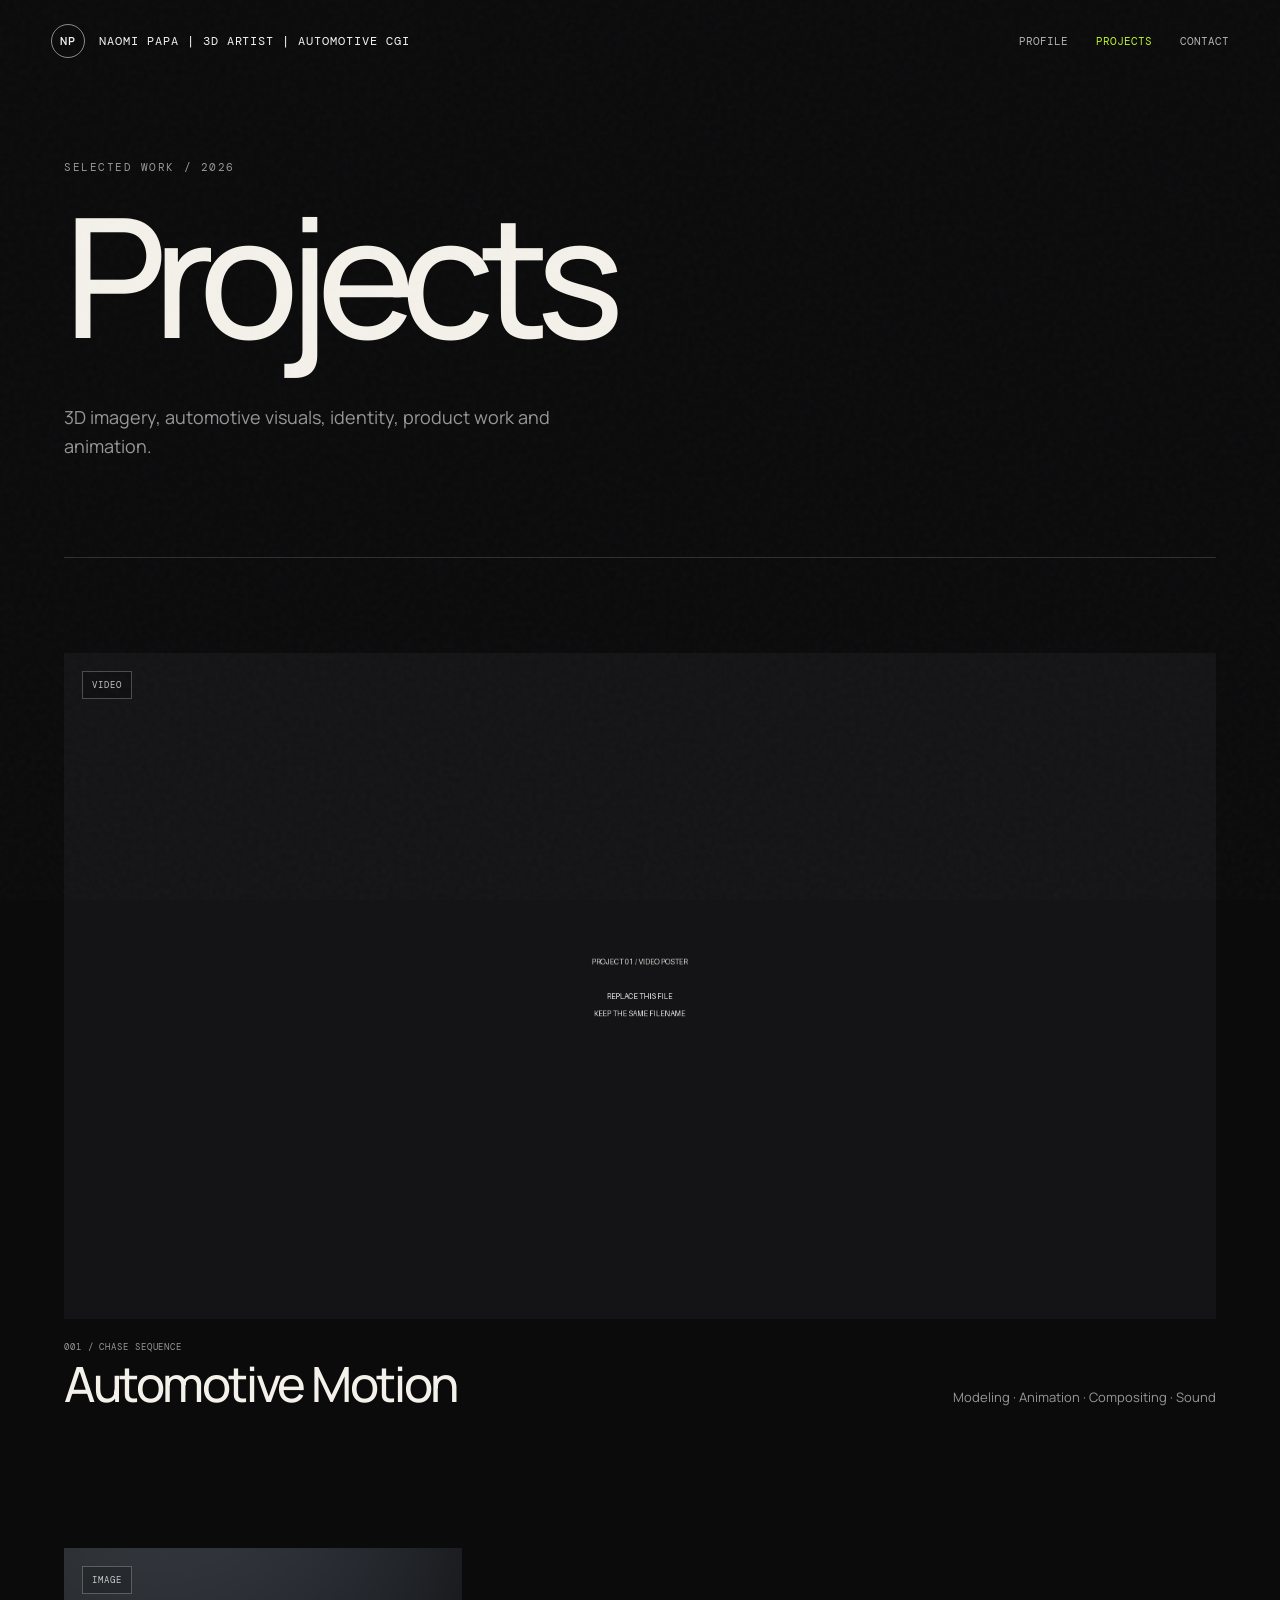
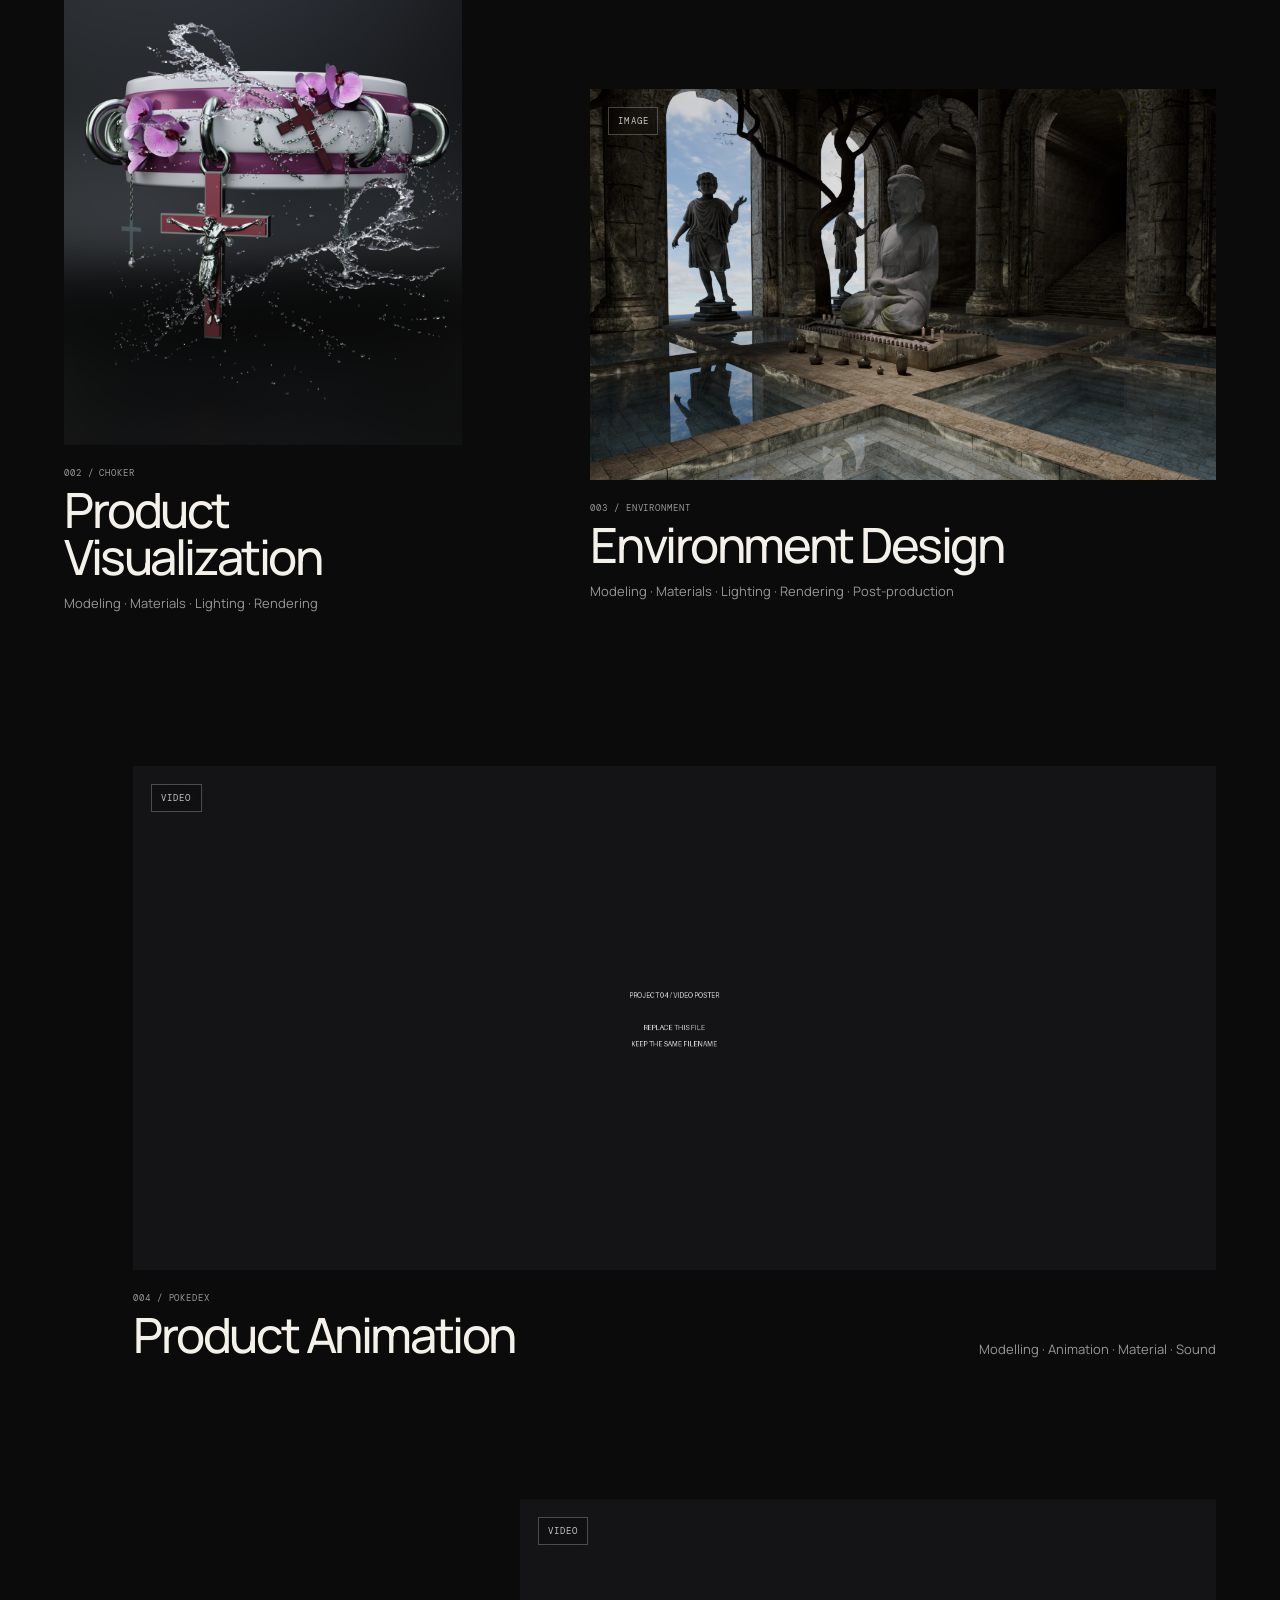
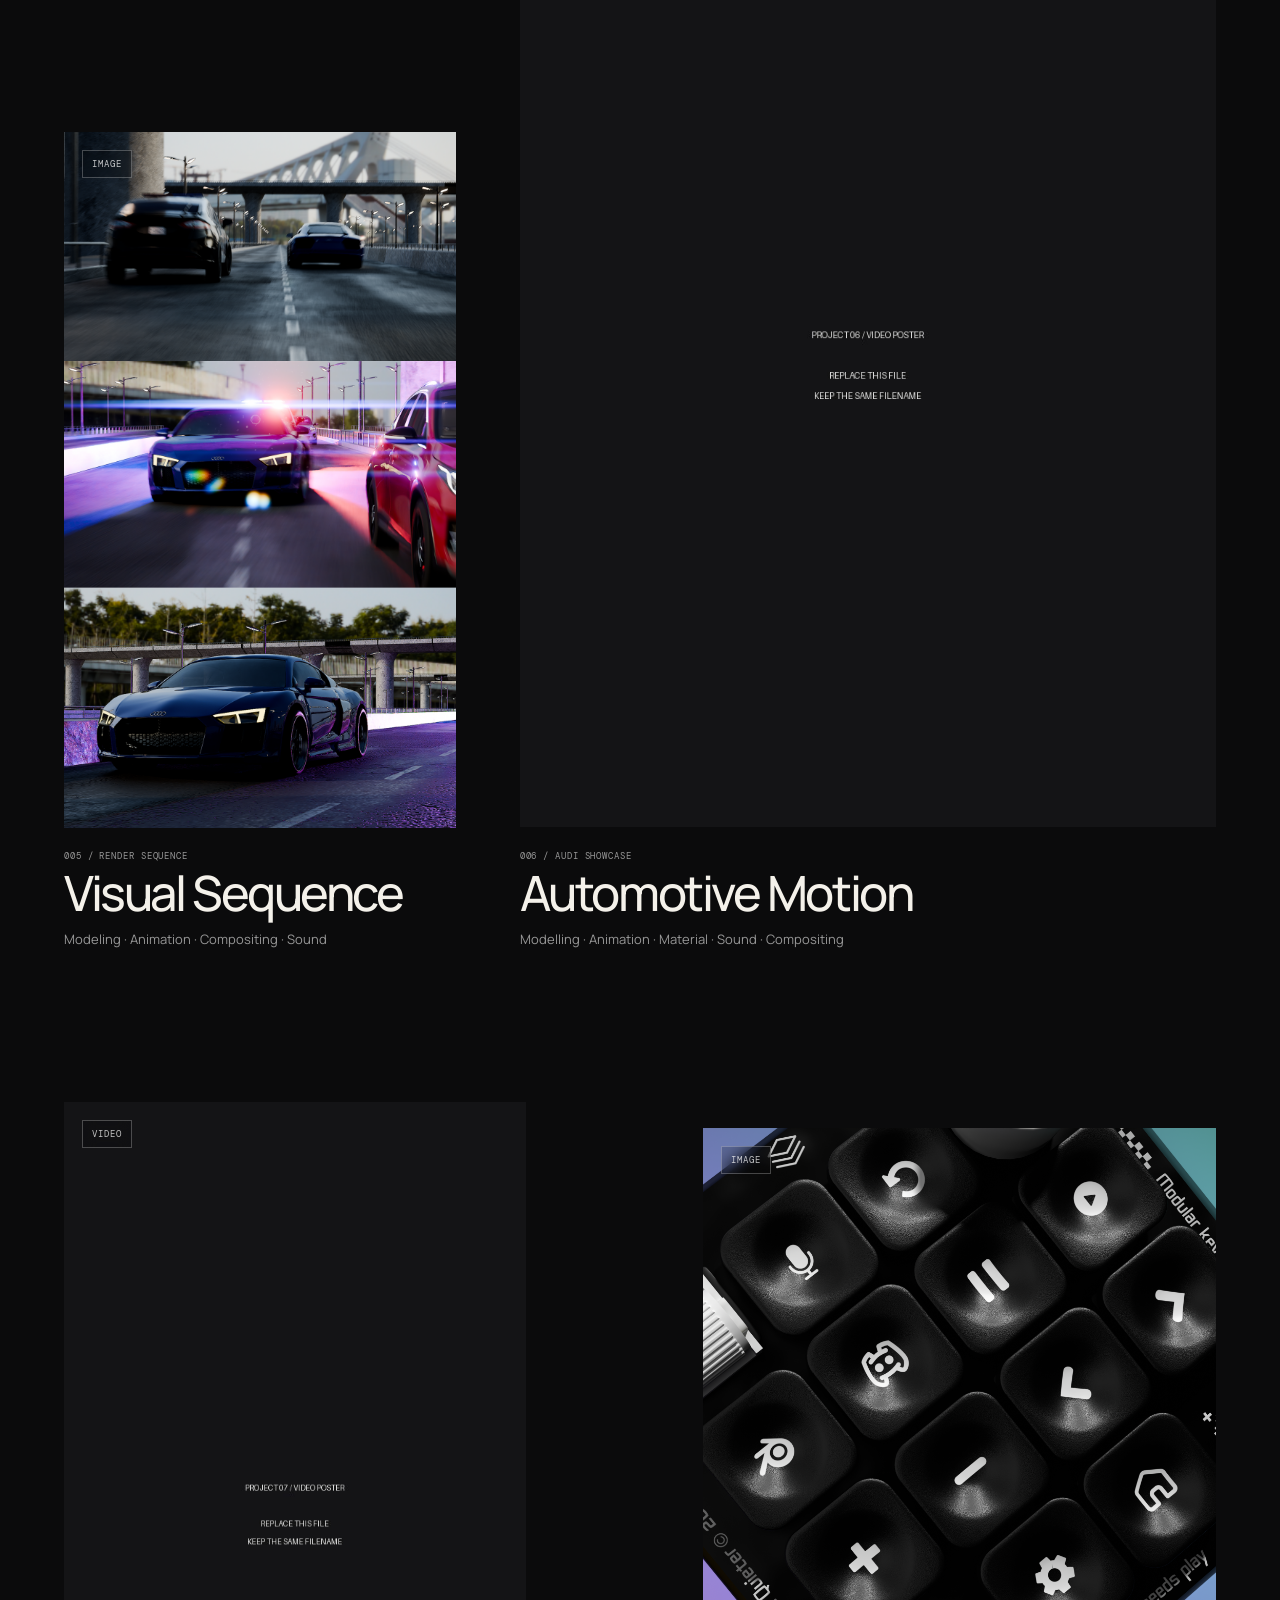
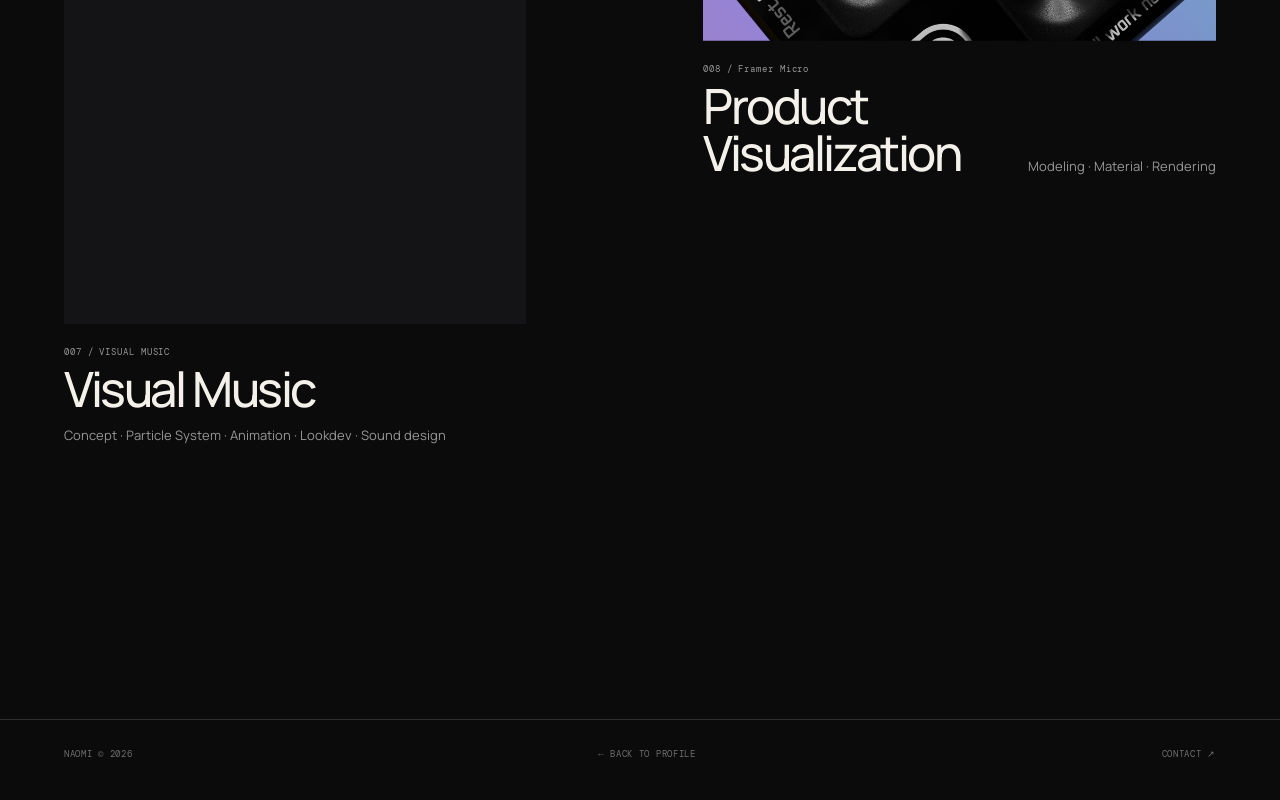
==== projects/index.html @ 1a755a31 "First Commit" ====
<!DOCTYPE html>
<html lang="en">
<head>
  <meta charset="UTF-8" />
  <meta name="viewport" content="width=device-width, initial-scale=1.0" />
  <title>Projects — Naomi 3D Artist</title>
  <link rel="preconnect" href="https://fonts.googleapis.com">
  <link rel="preconnect" href="https://fonts.gstatic.com" crossorigin>
  <link href="https://fonts.googleapis.com/css2?family=DM+Mono:wght@300;400;500&family=Manrope:wght@400;500;600;700&display=swap" rel="stylesheet">
  <link rel="stylesheet" href="../styles.css" />
</head>
<body>
  <div class="grain"></div>

  <header class="site-header">
    <a class="brand" href="../index.html">
      <span class="brand-mark">NP</span>
      <span class="brand-text">NAOMI PAPA | 3D ARTIST | AUTOMOTIVE CGI</span>
    </a>

    <nav class="desktop-nav">
      <a href="../index.html">Profile</a>
      <a href="index.html" class="active">Projects</a>
      <a href="../index.html#contact">Contact</a>
    </nav>
  </header>

  <main class="projects-page">
    <section class="projects-intro">
      <p class="eyebrow">SELECTED WORK / 2026</p>
      <h1>Projects</h1>
      <p>
        3D imagery, automotive visuals, identity, product work and animation.
      </p>
    </section>

    <section class="projects-showcase">

      <!-- 001 — HERO VIDEO- AUDI INSEGUIMENTO -->
      <article class="showcase-item showcase-item--hero">
        <div class="showcase-media">
          <span class="media-type">VIDEO</span>
          <video autoplay muted loop playsinline poster="../assets/images/project-01-poster.jpg">
            <source src="../assets/videos/project-01.mp4" type="video/mp4">
          </video>
        </div>

         
        <div class="showcase-meta">
          <div class="showcase-title">
            <span>001 / CHASE SEQUENCE</span>
            <h2>Automotive Motion</h2>
          </div>
          <p> Modeling · Animation · Compositing · Sound</p>
        </div>
      </article>

      <!-- 002 + 003 — SPLIT -CHOCKER ROSA -->
      <div class="showcase-pair showcase-pair--offset">
        <article class="showcase-item showcase-item--portrait">
          <div class="showcase-media showcase-media--portrait">
            <span class="media-type">IMAGE</span>
            <img src="../assets/images/project-02.jpg" alt="Product CGI project">
          </div>

          <div class="showcase-meta showcase-meta--stack">
            <div class="showcase-title">
              <span>002 / CHOKER </span>
              <h2>Product Visualization </h2>
            </div>
            <p>Modeling · Materials · Lighting · Rendering</p>
          </div>
        </article>


<!-- 003 — ENVIRONMENT DESIGN -->
        <article class="showcase-item showcase-item--landscape showcase-item--lower">
          <div class="showcase-media showcase-media--landscape">
            <span class="media-type">IMAGE</span>
            <img src="../assets/images/project-03.jpg" alt="Automotive still project">
          </div>

          <div class="showcase-meta showcase-meta--stack">
            <div class="showcase-title">
              <span>003 / ENVIRONMENT</span>
              <h2>Environment Design</h2>
            </div>
            <p> Modeling · Materials · Lighting · Rendering · Post-production</p>
          </div>
        </article>
      </div>

      <!-- POKEDEX -->
      <article class="showcase-item showcase-item--cinematic">
        <div class="showcase-media showcase-media--cinematic">
          <span class="media-type">VIDEO</span>
          <video autoplay muted loop playsinline poster="../assets/images/project-04-poster.jpg">
            <source src="../assets/videos/project-04.mp4" type="video/mp4">
          </video>
        </div>

        <div class="showcase-meta">
          <div class="showcase-title">
            <span>004 / POKEDEX</span>
            <h2>Product Animation</h2>
          </div>
          <p>Modelling · Animation · Material · Sound </p>
        </div>
      </article>

      <!-- 005 + 006 — RENDER IMAGE AUDI -->
      <div class="showcase-pair showcase-pair--reverse">
        <article class="showcase-item showcase-item--small">
          <div class="showcase-media showcase-media--square">
            <span class="media-type">IMAGE</span>
            <img src="../assets/images/project-05.jpg" alt="3D logo project">
          </div>

          <div class="showcase-meta showcase-meta--stack">
            <div class="showcase-title">
              <span>005 / RENDER SEQUENCE </span>
              <h2>Visual Sequence</h2>
            </div>
            <p> Modeling · Animation · Compositing · Sound</p>
          </div>
        </article>

<!-- 006 — AUDI SHOWCASE -->
        <article class="showcase-item showcase-item--tall">
          <div class="showcase-media showcase-media--tall">
            <span class="media-type">VIDEO</span>
            <video autoplay muted loop playsinline poster="../assets/images/project-06-poster.jpg">
              <source src="../assets/videos/project-06.mp4" type="video/mp4">
            </video>
          </div>

          <div class="showcase-meta showcase-meta--stack">
            <div class="showcase-title">
              <span>006 / AUDI SHOWCASE</span>
              <h2>Automotive Motion</h2>
            </div>
            <p>Modelling · Animation · Material · Sound · Compositing</p>
          </div>
        </article>
      </div>

      <div class="showcase-pair showcase-pair--visuals">

      <!-- 007 — VISUAL MUSIC KANYE -->
      <article class="showcase-item showcase-item--full">
        <div class="showcase-media showcase-media--full">
          <span class="media-type">VIDEO</span>
          <video autoplay muted loop playsinline poster="../assets/images/project-07-poster.jpg">
            <source src="../assets/videos/project-07.mp4" type="video/mp4">
          </video>
        </div>

        <div class="showcase-meta">
          <div class="showcase-title">
            <span>007 / VISUAL MUSIC</span>
            <h2>Visual Music</h2>
          </div>
          <p>Concept · Particle System · Animation · Lookdev · Sound design</p>
        </div>
      </article>

      <!-- 008 — Framer Micro -->
      <article class="showcase-item showcase-item--final">
        <div class="showcase-media showcase-media--final">
          <span class="media-type">IMAGE</span>
          <img src="../assets/images/project-08.jpg" alt="Framer Micro project">
        </div>

        <div class="showcase-meta showcase-meta--final">
          <div class="showcase-title">
            <span>008 / Framer Micro</span>
            <h2>Product Visualization</h2>
          </div>
          <p>Modeling · Material · Rendering </p>
        </div>
      </article>

      </div>

    </section>
  </main>

  <footer>
    <span>NAOMI © 2026</span>
    <a href="../index.html">← BACK TO PROFILE</a>
    <a href="../index.html#contact">CONTACT ↗</a>
  </footer>
</body>
</html>
---- styles.css ----
:root {
  --bg: #0b0b0c;
  --panel: #121214;
  --text: #f4f1ea;
  --muted: #979797;
  --line: rgba(255,255,255,.15);
  --lime: #c8ff33;
  --soft: #d9d4ca;
  --max: 1440px;
}

* {
  box-sizing: border-box;
}

html {
  scroll-behavior: smooth;
}

body {
  margin: 0;
  background: var(--bg);
  color: var(--text);
  font-family: "Manrope", sans-serif;
  overflow-x: hidden;
}

body.menu-open {
  overflow: hidden;
}

a {
  color: inherit;
  text-decoration: none;
}

button,
input,
textarea {
  font: inherit;
}

img,
video {
  display: block;
  width: 100%;
}

::selection {
  background: var(--lime);
  color: #080808;
}

.grain {
  position: fixed;
  inset: 0;
  pointer-events: none;
  z-index: 100;
  opacity: .035;
  background-image:
    url("data:image/svg+xml,%3Csvg viewBox='0 0 180 180' xmlns='http://www.w3.org/2000/svg'%3E%3Cfilter id='n'%3E%3CfeTurbulence type='fractalNoise' baseFrequency='.9' numOctaves='3' stitchTiles='stitch'/%3E%3C/filter%3E%3Crect width='100%25' height='100%25' filter='url(%23n)' opacity='.8'/%3E%3C/svg%3E");
}

.site-header {
  position: fixed;
  z-index: 60;
  top: 0;
  left: 0;
  width: 100%;
  padding: 24px clamp(20px, 4vw, 64px);
  display: flex;
  align-items: center;
  justify-content: space-between;
  mix-blend-mode: difference;
  color: white;
}

.brand {
  display: flex;
  gap: 14px;
  align-items: center;
  font-family: "DM Mono", monospace;
  font-size: 12px;
  letter-spacing: .08em;
}

.brand-mark {
  display: grid;
  place-items: center;
  width: 34px;
  height: 34px;
  border: 1px solid rgba(255,255,255,.55);
  border-radius: 50%;
  font-weight: 500;
}

.desktop-nav {
  display: flex;
  gap: 28px;
  font-family: "DM Mono", monospace;
  font-size: 11px;
  text-transform: uppercase;
}

.desktop-nav a {
  opacity: .72;
  transition: opacity .25s ease;
}

.desktop-nav a:hover {
  opacity: 1;
}

.menu-btn {
  display: none;
  width: 42px;
  height: 42px;
  border: 0;
  background: transparent;
  padding: 0;
}

.menu-btn span {
  display: block;
  width: 25px;
  height: 1px;
  background: white;
  margin: 7px auto;
}

.mobile-menu {
  position: fixed;
  inset: 0;
  z-index: 50;
  display: none;
  padding: 120px 24px 40px;
  background: #0b0b0c;
  flex-direction: column;
  justify-content: center;
  gap: 12px;
}

.mobile-menu a {
  font-size: clamp(36px, 12vw, 70px);
  font-weight: 600;
  letter-spacing: -.05em;
}

.eyebrow {
  margin: 0;
  font-family: "DM Mono", monospace;
  font-size: 11px;
  letter-spacing: .14em;
  color: var(--muted);
}

.hero {
  min-height: 100svh;
  position: relative;
  display: grid;
  grid-template-columns: 1.08fr .92fr;
  max-width: 1900px;
  margin: 0 auto;
}

.hero-copy {
  min-height: 100svh;
  padding: 145px clamp(24px, 5vw, 86px) 72px;
  display: flex;
  flex-direction: column;
  justify-content: space-between;
}

.hero h1 {
  margin: 50px 0 60px;
  max-width: 950px;
  font-size: clamp(54px, 7.2vw, 126px);
  line-height: .88;
  letter-spacing: -.075em;
  font-weight: 500;
}

.hero h1 span {
  display: block;
  color: var(--lime);
  font-style: italic;
  font-weight: 400;
}

.hero-bottom {
  display: flex;
  align-items: end;
  justify-content: space-between;
  gap: 40px;
}

.hero-description {
  max-width: 510px;
  margin: 0;
  font-size: clamp(16px, 1.3vw, 20px);
  line-height: 1.55;
  color: var(--soft);
}

.circle-link {
  flex: 0 0 126px;
  width: 126px;
  height: 126px;
  border: 1px solid var(--line);
  border-radius: 50%;
  display: flex;
  padding: 24px;
  flex-direction: column;
  justify-content: space-between;
  font-family: "DM Mono", monospace;
  font-size: 10px;
  transition: .35s ease;
}

.circle-link:hover {
  transform: rotate(5deg);
  background: var(--lime);
  color: #090909;
}

.circle-link .arrow {
  align-self: flex-end;
  font-size: 23px;
}

.hero-media {
  height: 100%;
  min-height: 0;
  position: relative;
  overflow: hidden;
  border-left: 1px solid var(--line);
}

.hero-video {
  position: absolute;
  inset: 0;
  display: block;
  width: 100%;
  height: 100%;
  object-fit: cover;
}

.media-placeholder {
  position: relative;
  overflow: hidden;
  background:
    radial-gradient(circle at 65% 22%, rgba(200,255,51,.28), transparent 20%),
    radial-gradient(circle at 35% 70%, rgba(126,82,255,.32), transparent 28%),
    linear-gradient(145deg, #242126 0%, #101011 55%, #1d2020 100%);
}

.placeholder-ui {
  position: absolute;
  z-index: 3;
  bottom: 35px;
  left: 35px;
  display: flex;
  flex-direction: column;
  gap: 6px;
  font-family: "DM Mono", monospace;
  font-size: 10px;
  letter-spacing: .08em;
}

.placeholder-ui small {
  color: rgba(255,255,255,.45);
  font-size: 9px;
}

.orb {
  position: absolute;
  border-radius: 46% 54% 38% 62% / 45% 35% 65% 55%;
  filter: blur(.2px);
  box-shadow:
    inset -35px -35px 60px rgba(0,0,0,.65),
    inset 25px 20px 50px rgba(255,255,255,.10),
    0 70px 120px rgba(0,0,0,.55);
}

.orb-a {
  width: 55%;
  aspect-ratio: 1;
  left: 14%;
  top: 18%;
  background:
    radial-gradient(circle at 35% 24%, #f7f1ff, #8879ff 18%, #211447 50%, #050506 80%);
  transform: rotate(18deg);
}

.orb-b {
  width: 35%;
  aspect-ratio: 1;
  right: 5%;
  bottom: 13%;
  background:
    radial-gradient(circle at 35% 25%, #efffc6, #a5cc36 20%, #30400e 55%, #090909 82%);
  transform: rotate(-22deg);
}

.scroll-hint {
  position: absolute;
  left: clamp(24px, 5vw, 86px);
  bottom: 24px;
  display: flex;
  gap: 14px;
  align-items: center;
  font-family: "DM Mono", monospace;
  color: #777;
  font-size: 9px;
  letter-spacing: .14em;
}

.work-section,
.services {
  padding: 145px clamp(24px, 5vw, 86px);
  max-width: var(--max);
  margin: 0 auto;
}

.section-head {
  display: grid;
  grid-template-columns: 1.2fr .8fr;
  gap: 90px;
  padding-bottom: 70px;
  border-bottom: 1px solid var(--line);
}

.section-head h2 {
  margin: 18px 0 0;
  font-size: clamp(42px, 5.5vw, 86px);
  letter-spacing: -.06em;
  line-height: .95;
  font-weight: 500;
}

.section-head > p {
  max-width: 430px;
  margin: auto 0 5px;
  color: var(--muted);
  line-height: 1.6;
}

.project-grid {
  display: grid;
  grid-template-columns: repeat(2, 1fr);
  gap: 100px 30px;
  padding-top: 80px;
}

.project-card--wide {
  grid-column: 1 / -1;
}

.project-media {
  aspect-ratio: 16/9;
  border-radius: 2px;
  display: flex;
  align-items: flex-end;
  padding: 20px;
  font-family: "DM Mono", monospace;
  font-size: 9px;
  color: rgba(255,255,255,.5);
  transition: transform .5s ease;
}

.project-card:hover .project-media {
  transform: scale(.992);
}

.project-media.portrait {
  aspect-ratio: 4/5;
}

.accent-1 {
  background:
    radial-gradient(circle at 60% 45%, rgba(255,224,189,.9), transparent 7%),
    radial-gradient(circle at 54% 49%, #774d33 0%, #24160f 18%, transparent 31%),
    linear-gradient(135deg, #5f423d, #151112 65%);
}

.accent-2 {
  background:
    radial-gradient(circle at 50% 60%, #d7fb74 0%, #637521 15%, transparent 31%),
    linear-gradient(160deg, #15191c, #414a4e);
}

.accent-3 {
  background:
    radial-gradient(circle at 50% 48%, #a8a1ff 0%, #4d3987 14%, transparent 30%),
    linear-gradient(155deg, #30243c, #120f15);
}

.accent-4 {
  background:
    radial-gradient(ellipse at 65% 60%, #f1c7a1 0%, #744d3a 18%, transparent 36%),
    linear-gradient(120deg, #101010, #33211b);
}

.project-meta {
  display: flex;
  justify-content: space-between;
  align-items: end;
  gap: 30px;
  padding-top: 20px;
}

.project-index {
  font-family: "DM Mono", monospace;
  font-size: 9px;
  color: var(--muted);
}

.project-meta h3 {
  margin: 7px 0 0;
  font-size: clamp(20px, 2vw, 28px);
  font-weight: 500;
  letter-spacing: -.025em;
}

.project-meta p {
  margin: 0;
  max-width: 330px;
  text-align: right;
  color: var(--muted);
  font-size: 12px;
}

.marquee {
  overflow: hidden;
  border-top: 1px solid var(--line);
  border-bottom: 1px solid var(--line);
  padding: 25px 0;
}

.marquee-track {
  width: max-content;
  display: flex;
  gap: 24px;
  align-items: center;
  animation: marquee 25s linear infinite;
  font-family: "DM Mono", monospace;
  font-size: 13px;
  letter-spacing: .12em;
}

.marquee-track i {
  color: var(--lime);
  font-style: normal;
}

@keyframes marquee {
  to { transform: translateX(-50%); }
}

.automotive {
  display: grid;
  grid-template-columns: .78fr 1.22fr;
  gap: 50px;
  max-width: var(--max);
  margin: 0 auto;
  padding: 145px clamp(24px, 5vw, 86px);
}

.automotive-sticky {
  position: sticky;
  top: 120px;
  align-self: start;
  padding-right: 25px;
}

.automotive h2 {
  margin: 24px 0 40px;
  font-size: clamp(50px, 6.2vw, 96px);
  line-height: .9;
  letter-spacing: -.07em;
  font-weight: 500;
}

.automotive h2 em {
  color: var(--lime);
  font-weight: 400;
}

.automotive-copy {
  color: var(--muted);
  line-height: 1.65;
  max-width: 370px;
}

.automotive-gallery {
  display: flex;
  flex-direction: column;
  gap: 34px;
}

.auto-shot {
  min-height: min(74vh, 800px);
  display: flex;
  align-items: flex-end;
  padding: 22px;
  font-family: "DM Mono", monospace;
  color: rgba(255,255,255,.5);
  font-size: 9px;
}

.auto-1 {
  background:
    radial-gradient(ellipse at 51% 61%, #d4d1d4 0%, #66666b 8%, #151517 28%, transparent 38%),
    linear-gradient(#2b2d30, #0d0d0f);
}
.auto-2 {
  background:
    radial-gradient(ellipse at 50% 65%, #cab89c 0%, #514d48 8%, #191919 26%, transparent 38%),
    linear-gradient(150deg, #60452f, #141313 62%);
}
.auto-3 {
  background:
    radial-gradient(ellipse at 54% 57%, #bfc7d6 0%, #5a6572 9%, #161b20 29%, transparent 40%),
    linear-gradient(145deg, #142334, #090a0b 66%);
}

.about {
  max-width: var(--max);
  margin: 0 auto;
  padding: 145px clamp(24px, 5vw, 86px);
  border-top: 1px solid var(--line);
  display: grid;
  grid-template-columns: .32fr 1fr;
  gap: 70px;
}

.about-label {
  display: flex;
  flex-direction: column;
  justify-content: space-between;
  min-height: 550px;
}

.huge-index {
  font-size: clamp(150px, 21vw, 330px);
  line-height: .65;
  letter-spacing: -.11em;
  color: #161617;
  font-weight: 700;
  user-select: none;
}

.hello {
  margin: 0 0 45px;
  font-family: "DM Mono", monospace;
  font-size: 12px;
  color: var(--lime);
}

.about-content h2 {
  max-width: 1000px;
  margin: 0 0 80px;
  font-size: clamp(38px, 5vw, 76px);
  line-height: 1.02;
  letter-spacing: -.055em;
  font-weight: 500;
}

.about-content h2 span {
  color: var(--soft);
  font-style: italic;
}

.about-columns {
  display: grid;
  grid-template-columns: repeat(3, 1fr);
  gap: 28px;
}

.about-columns p {
  margin: 0;
  color: #aeaeae;
  line-height: 1.7;
  font-size: 14px;
}

.focus {
  margin-top: 70px;
  padding-top: 24px;
  border-top: 1px solid var(--line);
  display: grid;
  grid-template-columns: .25fr 1fr;
  gap: 25px;
}

.focus span {
  font-family: "DM Mono", monospace;
  font-size: 10px;
  color: var(--muted);
}

.focus p {
  max-width: 700px;
  margin: 0;
  font-size: clamp(20px, 2.2vw, 32px);
  line-height: 1.35;
}

.services {
  border-top: 1px solid var(--line);
}

.service-list {
  border-top: 1px solid var(--line);
}

.service-row {
  min-height: 145px;
  border-bottom: 1px solid var(--line);
  display: grid;
  grid-template-columns: 80px .8fr 1fr;
  gap: 30px;
  align-items: center;
  transition: padding .3s ease, background .3s ease;
}

.service-row:hover {
  padding-left: 18px;
  background: rgba(255,255,255,.018);
}

.service-row > span {
  font-family: "DM Mono", monospace;
  color: var(--muted);
  font-size: 10px;
}

.service-row h3 {
  margin: 0;
  font-size: clamp(26px, 3vw, 44px);
  letter-spacing: -.04em;
  font-weight: 500;
}

.service-row p {
  margin: 0;
  color: var(--muted);
  max-width: 440px;
}

.contact {
  padding: 145px clamp(24px, 5vw, 86px) 100px;
  max-width: var(--max);
  margin: 0 auto;
  border-top: 1px solid var(--line);
}

.contact-title {
  margin: 50px 0 90px;
}

.contact-title > p {
  margin: 0 0 10px;
  color: var(--muted);
}

.contact-title h2 {
  margin: 0;
  font-size: clamp(58px, 8.8vw, 145px);
  line-height: .83;
  letter-spacing: -.08em;
  font-weight: 500;
}

.contact-title em {
  color: var(--lime);
  font-weight: 400;
}

.contact-grid {
  display: grid;
  grid-template-columns: .7fr 1.3fr;
  gap: 100px;
  border-top: 1px solid var(--line);
  padding-top: 55px;
}

.contact-note > p {
  max-width: 360px;
  color: var(--muted);
  line-height: 1.65;
}

.socials {
  margin-top: 70px;
  display: flex;
  flex-direction: column;
  gap: 10px;
  font-family: "DM Mono", monospace;
  font-size: 11px;
}

.socials a:hover {
  color: var(--lime);
}

.contact-form {
  display: flex;
  flex-direction: column;
}

.contact-form label {
  display: grid;
  grid-template-columns: 150px 1fr;
  align-items: start;
  gap: 20px;
  border-bottom: 1px solid var(--line);
  padding: 22px 0;
}

.contact-form label > span {
  padding-top: 12px;
  font-family: "DM Mono", monospace;
  font-size: 10px;
  color: var(--muted);
}

.contact-form input,
.contact-form textarea {
  width: 100%;
  padding: 8px 0;
  border: 0;
  outline: 0;
  resize: vertical;
  background: transparent;
  color: var(--text);
  font-size: 18px;
}

.contact-form input::placeholder,
.contact-form textarea::placeholder {
  color: #4c4c4c;
}

.contact-form button {
  margin-top: 35px;
  align-self: flex-end;
  width: min(100%, 330px);
  height: 70px;
  border: 1px solid var(--lime);
  background: var(--lime);
  color: #080808;
  display: flex;
  align-items: center;
  justify-content: space-between;
  padding: 0 25px;
  cursor: pointer;
  transition: .3s ease;
}

.contact-form button:hover {
  background: transparent;
  color: var(--lime);
}

footer {
  max-width: var(--max);
  margin: 0 auto;
  padding: 28px clamp(24px, 5vw, 86px) 40px;
  border-top: 1px solid var(--line);
  display: flex;
  justify-content: space-between;
  gap: 20px;
  font-family: "DM Mono", monospace;
  font-size: 9px;
  letter-spacing: .08em;
  color: #6f6f6f;
}

@media (max-width: 980px) {
  .desktop-nav {
    display: none;
  }

  .menu-btn {
    display: block;
  }

  .mobile-menu.is-open {
    display: flex;
  }

  .hero {
    display: block;
  }

  .hero-copy {
    min-height: 83svh;
  }

  .hero-media {
    height: 72svh;
    min-height: 0;
    border-left: 0;
    border-top: 1px solid var(--line);
  }

  .scroll-hint {
    display: none;
  }

  .section-head,
  .contact-grid,
  .about,
  .automotive {
    grid-template-columns: 1fr;
  }

  .section-head {
    gap: 25px;
  }

  .automotive-sticky {
    position: static;
  }

  .about-label {
    min-height: auto;
  }

  .huge-index {
    display: none;
  }

  .about-columns {
    grid-template-columns: 1fr;
    max-width: 720px;
  }

  .service-row {
    grid-template-columns: 50px 1fr;
  }

  .service-row p {
    grid-column: 2;
    padding-bottom: 25px;
  }

  .contact-grid {
    gap: 45px;
  }
}

@media (max-width: 680px) {
  .site-header {
    padding: 18px 20px;
  }

  .brand-text {
    display: none;
  }

  .hero-copy {
    padding: 120px 20px 48px;
  }

  .hero h1 {
    margin-top: 30px;
  }

  .hero-bottom {
    align-items: flex-start;
    flex-direction: column;
  }

  .circle-link {
    width: 100px;
    height: 100px;
    flex-basis: 100px;
  }

  .work-section,
  .services,
  .automotive,
  .about,
  .contact {
    padding: 95px 20px;
  }

  .project-grid {
    grid-template-columns: 1fr;
    gap: 65px;
  }

  .project-card--wide {
    grid-column: auto;
  }

  .project-media,
  .project-media.portrait {
    aspect-ratio: 4/5;
  }

  .project-meta {
    align-items: flex-start;
    flex-direction: column;
    gap: 12px;
  }

  .project-meta p {
    text-align: left;
  }

  .auto-shot {
    min-height: 60svh;
  }

  .focus {
    grid-template-columns: 1fr;
  }

  .service-row {
    min-height: 125px;
  }

  .service-row h3 {
    font-size: 28px;
  }

  .contact-title h2 {
    font-size: clamp(54px, 17vw, 90px);
  }

  .contact-form label {
    grid-template-columns: 1fr;
    gap: 2px;
  }

  .contact-form label > span {
    padding-top: 0;
  }

  footer {
    padding: 25px 20px 35px;
    flex-direction: column;
  }
}

@media (prefers-reduced-motion: reduce) {
  html {
    scroll-behavior: auto;
  }

  .marquee-track {
    animation: none;
  }

  * {
    transition: none !important;
  }
}


/* ===== V2 MULTI-PAGE / CV LAYOUT ===== */

.cv-hero h1 span {
  display: block;
  color: var(--lime);
  font-style: italic;
  font-weight: 400;
}

.resume-block {
  max-width: var(--max);
  margin: 0 auto;
  padding: 130px clamp(24px, 5vw, 86px);
  border-top: 1px solid var(--line);
  display: grid;
  grid-template-columns: .28fr 1fr;
  gap: 70px;
}

.resume-label {
  position: sticky;
  top: 120px;
  align-self: start;
}

.resume-content h2 {
  max-width: 980px;
  margin: 0 0 75px;
  font-size: clamp(42px, 5.2vw, 80px);
  line-height: 1;
  letter-spacing: -.055em;
  font-weight: 500;
}

.resume-content h2 span {
  color: var(--lime);
  font-style: italic;
  font-weight: 400;
}

#about {
  grid-template-columns: minmax(220px, .42fr) minmax(0, 1fr);
}

.about-media {
  grid-column: 1;
  grid-row: 2;
  align-self: center;
  width: min(100%, 280px);
  overflow: hidden;
  border-radius: 18px;
}

.about-media img {
  display: block;
  width: 100%;
  height: auto;
  object-fit: contain;
}

#about .resume-content {
  grid-column: 2;
  grid-row: 2;
}

#about .resume-label {
  grid-column: 1 / -1;
  grid-row: 1;
}

@media (max-width: 1200px) and (min-width: 981px) {
  #about {
    grid-template-columns: minmax(180px, .38fr) minmax(0, 1fr);
    gap: 40px;
  }
}

.software-title {
  margin-bottom: 45px !important;
}

.software-grid {
  display: grid;
  grid-template-columns: repeat(2, 1fr);
  border-top: 1px solid var(--line);
  border-left: 1px solid var(--line);
}

.software-card {
  min-height: 260px;
  padding: 28px;
  border-right: 1px solid var(--line);
  border-bottom: 1px solid var(--line);
  display: flex;
  flex-direction: column;
  justify-content: space-between;
  transition: background .3s ease, transform .3s ease;
}

.software-card:hover {
  background: rgba(200,255,51,.035);
  transform: translateY(-4px);
}

.software-index {
  font-family: "DM Mono", monospace;
  color: var(--muted);
  font-size: 10px;
}

.software-card h3 {
  margin: auto 0 16px;
  font-size: clamp(34px, 4vw, 58px);
  letter-spacing: -.055em;
  font-weight: 500;
}

.software-card p {
  margin: 0;
  color: var(--muted);
  line-height: 1.55;
}

.featured-projects {
  max-width: var(--max);
  margin: 0 auto;
  padding: 130px clamp(24px, 5vw, 86px);
  border-top: 1px solid var(--line);
}

.text-link {
  align-self: end;
  justify-self: end;
  font-family: "DM Mono", monospace;
  font-size: 11px;
  color: var(--lime);
}

.project-preview-grid {
  display: grid;
  grid-template-columns: 1.2fr .8fr;
  gap: 30px;
  padding-top: 70px;
}

.project-preview .project-media {
  aspect-ratio: 16/11;
}

.project-preview:nth-child(2) .project-media {
  aspect-ratio: 4/5;
}

.project-preview:nth-child(2) .project-media > img {
  object-fit: contain;
}

.project-preview-meta {
  display: flex;
  justify-content: space-between;
  gap: 25px;
  align-items: center;
  padding-top: 18px;
}

.project-preview-meta h3 {
  margin: 0;
  font-size: 22px;
  font-weight: 500;
}

.project-preview-meta span {
  font-family: "DM Mono", monospace;
  font-size: 10px;
  color: var(--muted);
}

.projects-page {
  max-width: var(--max);
  margin: 0 auto;
  padding: 160px clamp(24px, 5vw, 86px) 120px;
}

.projects-intro {
  padding-bottom: 85px;
  border-bottom: 1px solid var(--line);
}

.projects-intro h1 {
  margin: 20px 0 30px;
  font-size: clamp(78px, 13vw, 190px);
  line-height: .82;
  letter-spacing: -.08em;
  font-weight: 500;
}

.projects-intro > p:last-child {
  max-width: 520px;
  color: var(--muted);
  font-size: 18px;
  line-height: 1.6;
}

.projects-list {
  display: grid;
  grid-template-columns: repeat(2, 1fr);
  gap: 100px 30px;
  padding-top: 90px;
}

.desktop-nav .active {
  color: var(--lime);
  opacity: 1;
}

@media (max-width: 980px) {
  .resume-block,
  #about {
    grid-template-columns: 1fr;
    gap: 40px;
  }

  #about .resume-content,
  #about .about-media,
  #about .resume-label {
    grid-column: auto;
    grid-row: auto;
  }

  .resume-label {
    position: static;
  }

  .project-preview-grid {
    grid-template-columns: 1fr;
  }

  .projects-list {
    grid-template-columns: 1fr;
  }

  .projects-list .project-card--wide {
    grid-column: auto;
  }
}

@media (max-width: 680px) {
  .resume-block,
  .featured-projects,
  .projects-page {
    padding-left: 20px;
    padding-right: 20px;
  }

  .software-grid {
    grid-template-columns: 1fr;
  }

  #about {
    gap: 28px;
  }

  #about .resume-content h2 {
    margin-bottom: 45px;
    font-size: clamp(36px, 10vw, 54px);
  }

  #about .about-media {
    width: 100%;
    max-width: 420px;
  }

  .software-card {
    min-height: 210px;
  }

  .project-preview-meta {
    align-items: flex-start;
    flex-direction: column;
    gap: 8px;
  }

  .projects-intro h1 {
    font-size: clamp(70px, 24vw, 120px);
  }
}


/* ===== PROJECTS PAGE FIXES ===== */

/*
  Use a less compressed line box for the giant Projects title.
  The previous .82 line-height visually collided with the description below.
*/
.projects-intro h1 {
  line-height: .92;
  margin: 24px 0 48px;
}

/* Make sure the description always starts on its own visual row. */
.projects-intro > p:last-child {
  position: relative;
  display: block;
  margin: 0;
  padding-top: 4px;
}

/* Slightly more breathing space on shorter desktop screens. */
@media (min-width: 681px) {
  .projects-intro {
    padding-bottom: 96px;
  }
}

@media (max-width: 680px) {
  .projects-intro h1 {
    line-height: .9;
    margin-bottom: 34px;
  }
}


/* ===== V3 CONTACT + 8 PROJECTS ===== */

.contact-form select {
  width: 100%;
  padding: 8px 0;
  border: 0;
  outline: 0;
  background: transparent;
  color: var(--text);
  font-size: 18px;
  appearance: none;
  cursor: pointer;
}

.contact-form select option {
  background: #111;
  color: var(--text);
}

/* Keep form visible and properly laid out even after V2 resume changes */
.contact-grid {
  display: grid;
  grid-template-columns: .72fr 1.28fr;
  gap: clamp(45px, 7vw, 110px);
  border-top: 1px solid var(--line);
  padding-top: 55px;
}

.contact-form {
  width: 100%;
  display: flex;
  flex-direction: column;
}

.project-card {
  min-width: 0;
}

.project-media {
  position: relative;
}

.project-media > img,
.project-media > video {
  position: absolute;
  inset: 0;
  width: 100%;
  height: 100%;
  object-fit: cover;
}

.project-media--video {
  cursor: pointer;
}

.media-type {
  position: absolute;
  top: 18px;
  left: 18px;
  z-index: 3;
  padding: 7px 9px;
  border: 1px solid rgba(255,255,255,.25);
  background: rgba(0,0,0,.18);
  backdrop-filter: blur(8px);
  font-family: "DM Mono", monospace;
  font-size: 9px;
  letter-spacing: .12em;
  color: rgba(255,255,255,.75);
}

.media-label {
  position: absolute;
  left: 20px;
  bottom: 18px;
  z-index: 3;
  font-family: "DM Mono", monospace;
  font-size: 9px;
  letter-spacing: .08em;
  color: rgba(255,255,255,.55);
}

.video-play {
  position: absolute;
  z-index: 3;
  left: 50%;
  top: 50%;
  transform: translate(-50%, -50%);
  width: 72px;
  height: 72px;
  border-radius: 50%;
  display: grid;
  place-items: center;
  border: 1px solid rgba(255,255,255,.38);
  background: rgba(0,0,0,.18);
  backdrop-filter: blur(10px);
  font-size: 16px;
  transition: transform .3s ease, background .3s ease;
}

.project-card--video:hover .video-play {
  transform: translate(-50%, -50%) scale(1.08);
  background: var(--lime);
  color: #090909;
  border-color: var(--lime);
}

.projects-list {
  align-items: start;
}

.projects-list .project-card--wide {
  grid-column: 1 / -1;
}

@media (max-width: 980px) {
  .contact-grid {
    grid-template-columns: 1fr;
  }

  .projects-list .project-card--wide {
    grid-column: auto;
  }
}

@media (max-width: 680px) {
  .video-play {
    width: 58px;
    height: 58px;
  }
}


/* ===== V4 EDITORIAL PROJECTS SHOWCASE ===== */

.projects-showcase {
  padding-top: 95px;
}

.showcase-item {
  margin-bottom: clamp(100px, 11vw, 180px);
}

.showcase-media {
  position: relative;
  overflow: hidden;
  width: 100%;
  min-height: 420px;
}

.showcase-media > img,
.showcase-media > video {
  position: absolute;
  inset: 0;
  width: 100%;
  height: 100%;
  object-fit: cover;
}

.showcase-item--hero .showcase-media {
  min-height: min(74vh, 920px);
}

.showcase-media--portrait {
  aspect-ratio: 4 / 5;
  min-height: 0;
}

.showcase-media--landscape {
  aspect-ratio: 16 / 10;
  min-height: 0;
}

.showcase-media--cinematic {
  aspect-ratio: 2.15 / 1;
  min-height: 0;
}

.showcase-media--square {
  aspect-ratio: auto;
  min-height: 0;
}

.showcase-media--square > img {
  position: relative;
  inset: auto;
  display: block;
  width: 100%;
  height: auto;
  object-fit: contain;
}

.showcase-media--tall {
  aspect-ratio: 3 / 4;
  min-height: 0;
}

.showcase-media--full {
  min-height: 0;
  width: 100%;
  max-width: 480px;
  margin-left: 0;
  margin-right: 0;
  aspect-ratio: 1080 / 1920;
}

.showcase-media--full > video {
  position: absolute;
  inset: 0;
  width: 100%;
  height: 100%;
  object-fit: cover;
}

.showcase-item--full .showcase-meta {
  display: block;
  width: min(100%, 480px);
  margin-left: 0;
}

.showcase-item--full .showcase-meta > p {
  margin-top: 12px;
  text-align: left;
  max-width: 100%;
}

.showcase-media--final {
  width: 82%;
  margin-left: auto;
  aspect-ratio: auto;
  min-height: 0;
}

.showcase-media--final > img {
  position: relative;
  inset: auto;
  display: block;
  width: 100%;
  height: auto;
  object-fit: contain;
}

.showcase-meta {
  display: grid;
  grid-template-columns: 1.2fr .8fr;
  gap: 40px;
  align-items: end;
  padding-top: 22px;
}

.showcase-title > span {
  display: block;
  margin-bottom: 8px;
  font-family: "DM Mono", monospace;
  font-size: 9px;
  letter-spacing: .1em;
  color: var(--muted);
}

.showcase-title h2 {
  margin: 0;
  font-size: clamp(28px, 3.8vw, 58px);
  line-height: .96;
  letter-spacing: -.05em;
  font-weight: 500;
}

.showcase-meta > p {
  justify-self: end;
  max-width: 430px;
  margin: 0;
  text-align: right;
  color: var(--muted);
  line-height: 1.55;
  font-size: 13px;
}

.showcase-meta--stack {
  display: block;
}

.showcase-meta--stack > p {
  margin-top: 12px;
  text-align: left;
  max-width: 100%;
}

.showcase-pair {
  display: grid;
  grid-template-columns: .85fr 1.15fr;
  gap: clamp(28px, 5vw, 90px);
  align-items: start;
  margin-bottom: clamp(110px, 12vw, 190px);
}

.showcase-pair--offset .showcase-item:first-child {
  width: 86%;
}

.showcase-item--lower {
  margin-top: clamp(100px, 11vw, 180px);
}

.showcase-pair--reverse {
  grid-template-columns: .72fr 1.28fr;
  align-items: end;
}

.showcase-pair--reverse .showcase-item--small {
  width: 100%;
  margin-bottom: 8vh;
}

.showcase-pair .showcase-item {
  margin-bottom: 0;
}

.showcase-item--cinematic {
  width: 94%;
  margin-left: auto;
}

.showcase-item--full {
  width: 100%;
}

.showcase-item--final {
  padding-top: 2vw;
}

.showcase-meta--final {
  width: 82%;
  margin-left: auto;
}

.projects-page {
  overflow: hidden;
}

/* Small hover motion for real media / placeholders */
.showcase-media {
  transition: transform .55s cubic-bezier(.2,.7,.2,1);
}

.showcase-item:hover .showcase-media {
  transform: scale(.992);
}

@media (max-width: 980px) {
  .showcase-pair,
  .showcase-pair--reverse {
    grid-template-columns: 1fr;
    gap: 70px;
  }

  .showcase-pair--offset .showcase-item:first-child,
  .showcase-pair--reverse .showcase-item--small,
  .showcase-item--cinematic,
  .showcase-media--final,
  .showcase-meta--final {

  .showcase-pair--visuals {
    grid-template-columns: 1fr 1fr;
    align-items: start;
  }

  .showcase-pair--visuals .showcase-item,
  .showcase-pair--visuals .showcase-media--full,
  .showcase-pair--visuals .showcase-media--final,
  .showcase-pair--visuals .showcase-meta--final {
    width: 100%;
    margin-left: 0;
    margin-right: 0;
  }

  .showcase-pair--visuals .showcase-media--full {
    max-width: none;
  }
    width: 100%;
    margin-left: 0;
  }

  .showcase-item--lower,
  .showcase-pair--reverse .showcase-item--small {
    margin-top: 0;
    margin-bottom: 0;
  }

  .showcase-meta {
    grid-template-columns: 1fr;
    gap: 12px;
  }

  .showcase-meta > p {
    justify-self: start;
    text-align: left;
  }
}

@media (max-width: 680px) {
  .projects-showcase {
    padding-top: 60px;
  }

  .showcase-item,
  .showcase-pair {
    margin-bottom: 85px;
  }

  .showcase-media {
    min-height: 0;
    aspect-ratio: 4 / 5;
  }

  .showcase-item--hero .showcase-media,
  .showcase-media--full {
    min-height: 0;
    aspect-ratio: 1080 / 1920;
  }

  .showcase-media--cinematic,
  .showcase-media--landscape,
  .showcase-media--final {
    aspect-ratio: 4 / 5;
  }

  .showcase-media--square {
    aspect-ratio: auto;
  }

  .showcase-media--final {
    aspect-ratio: auto;
  }

  .showcase-media--full {
    aspect-ratio: auto;
  }

  .showcase-title h2 {
    font-size: 34px;
  }
}
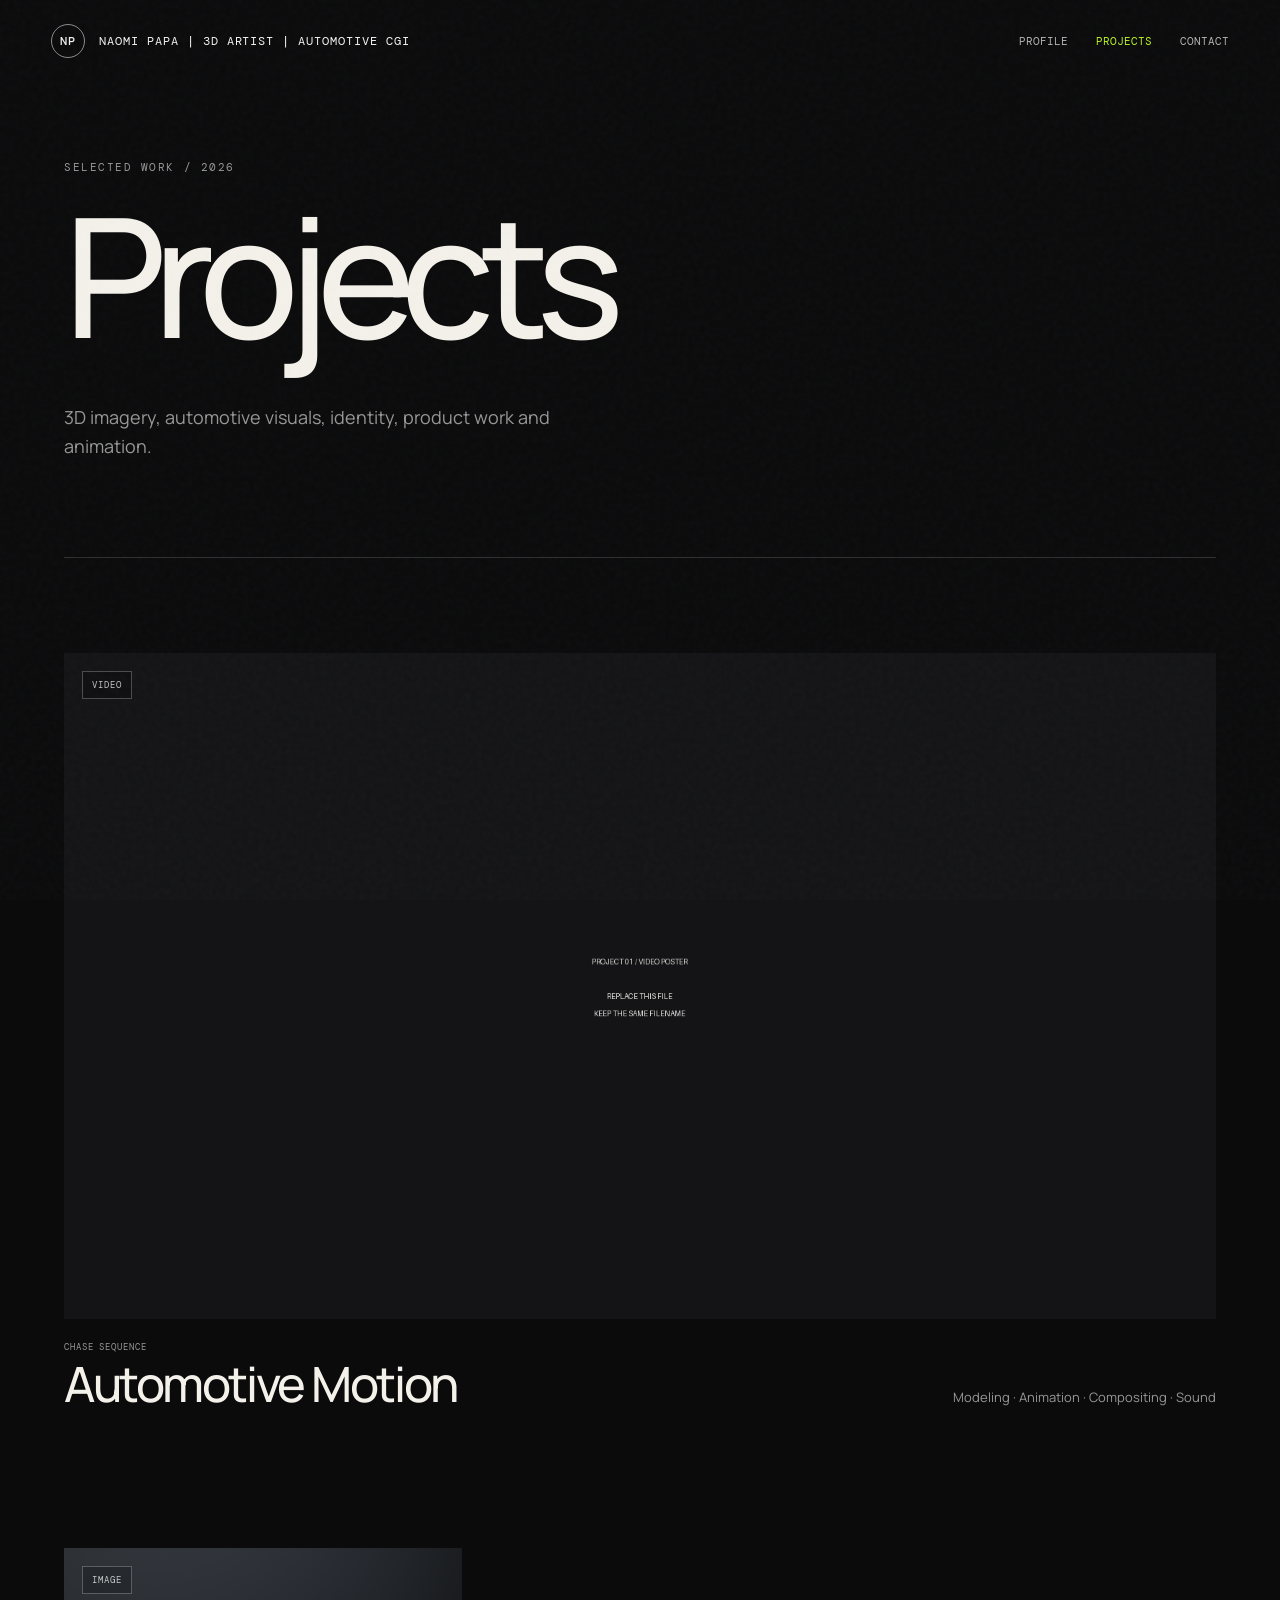
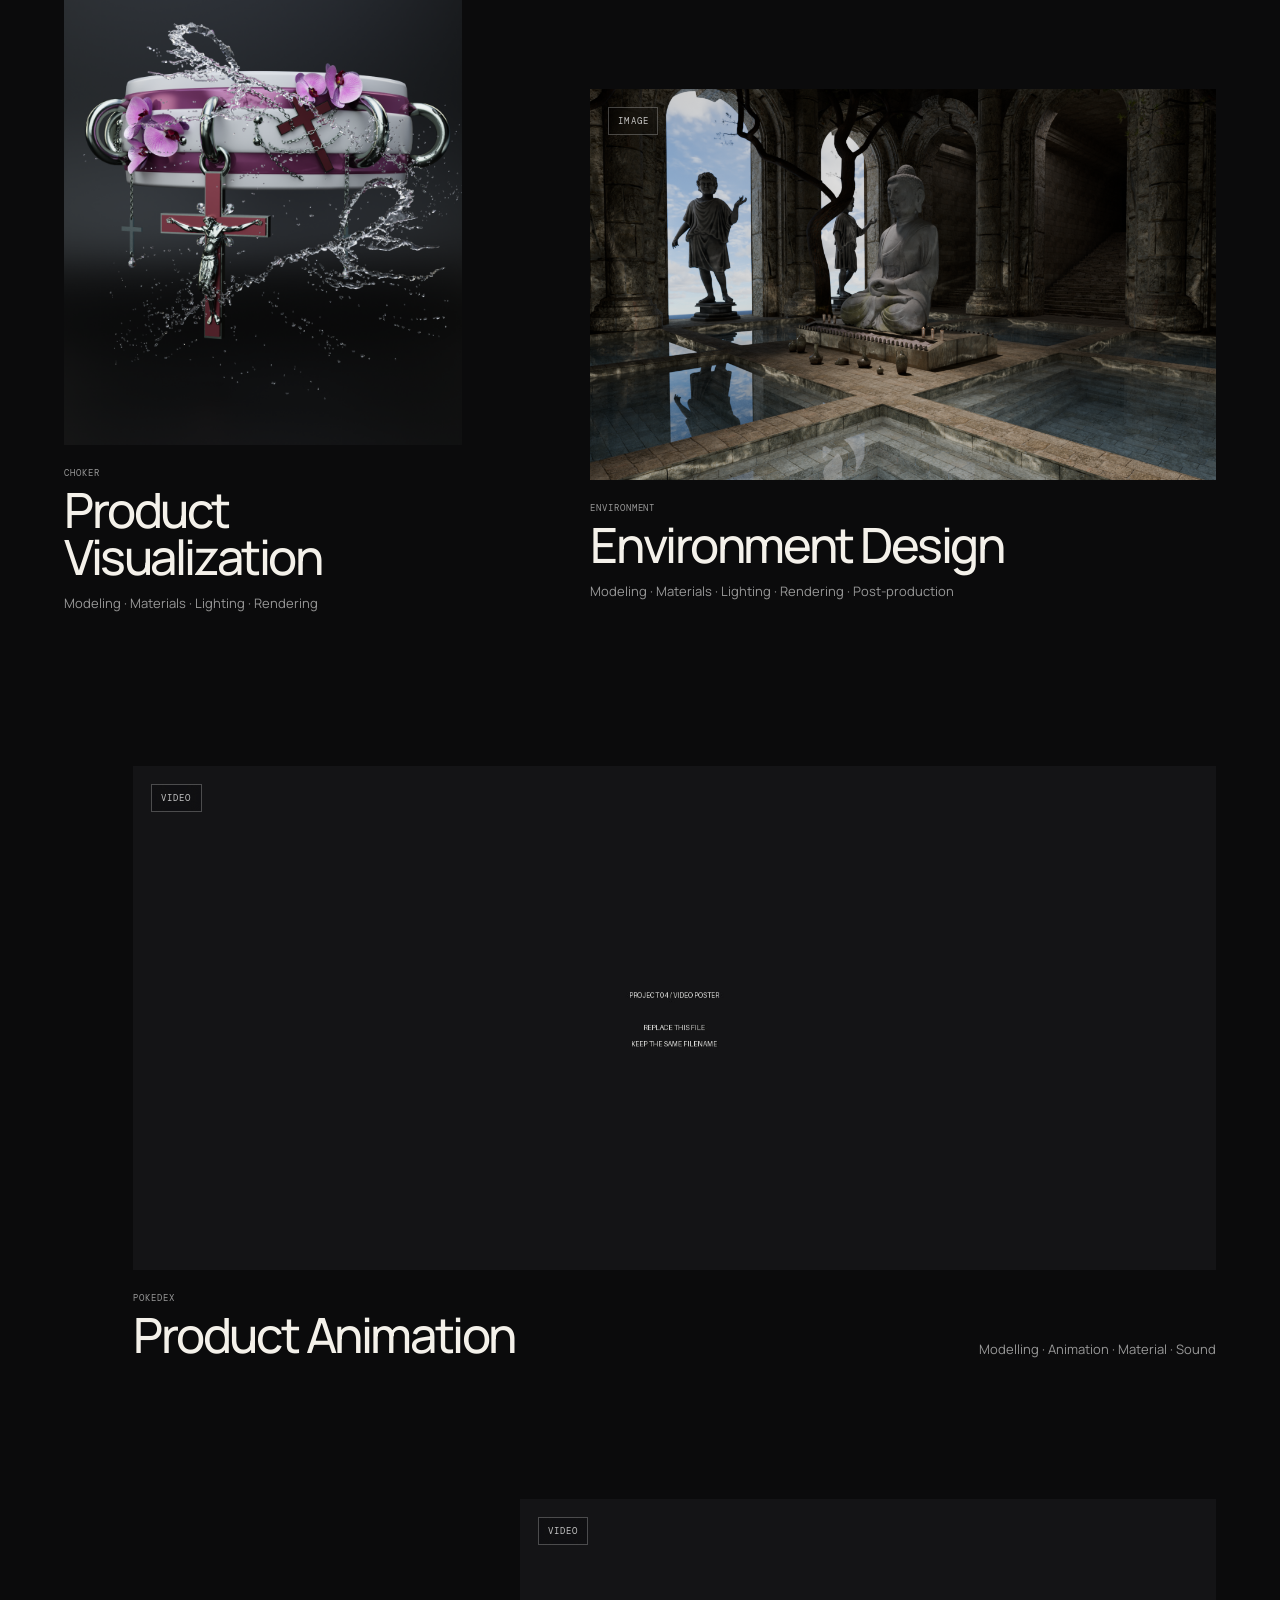
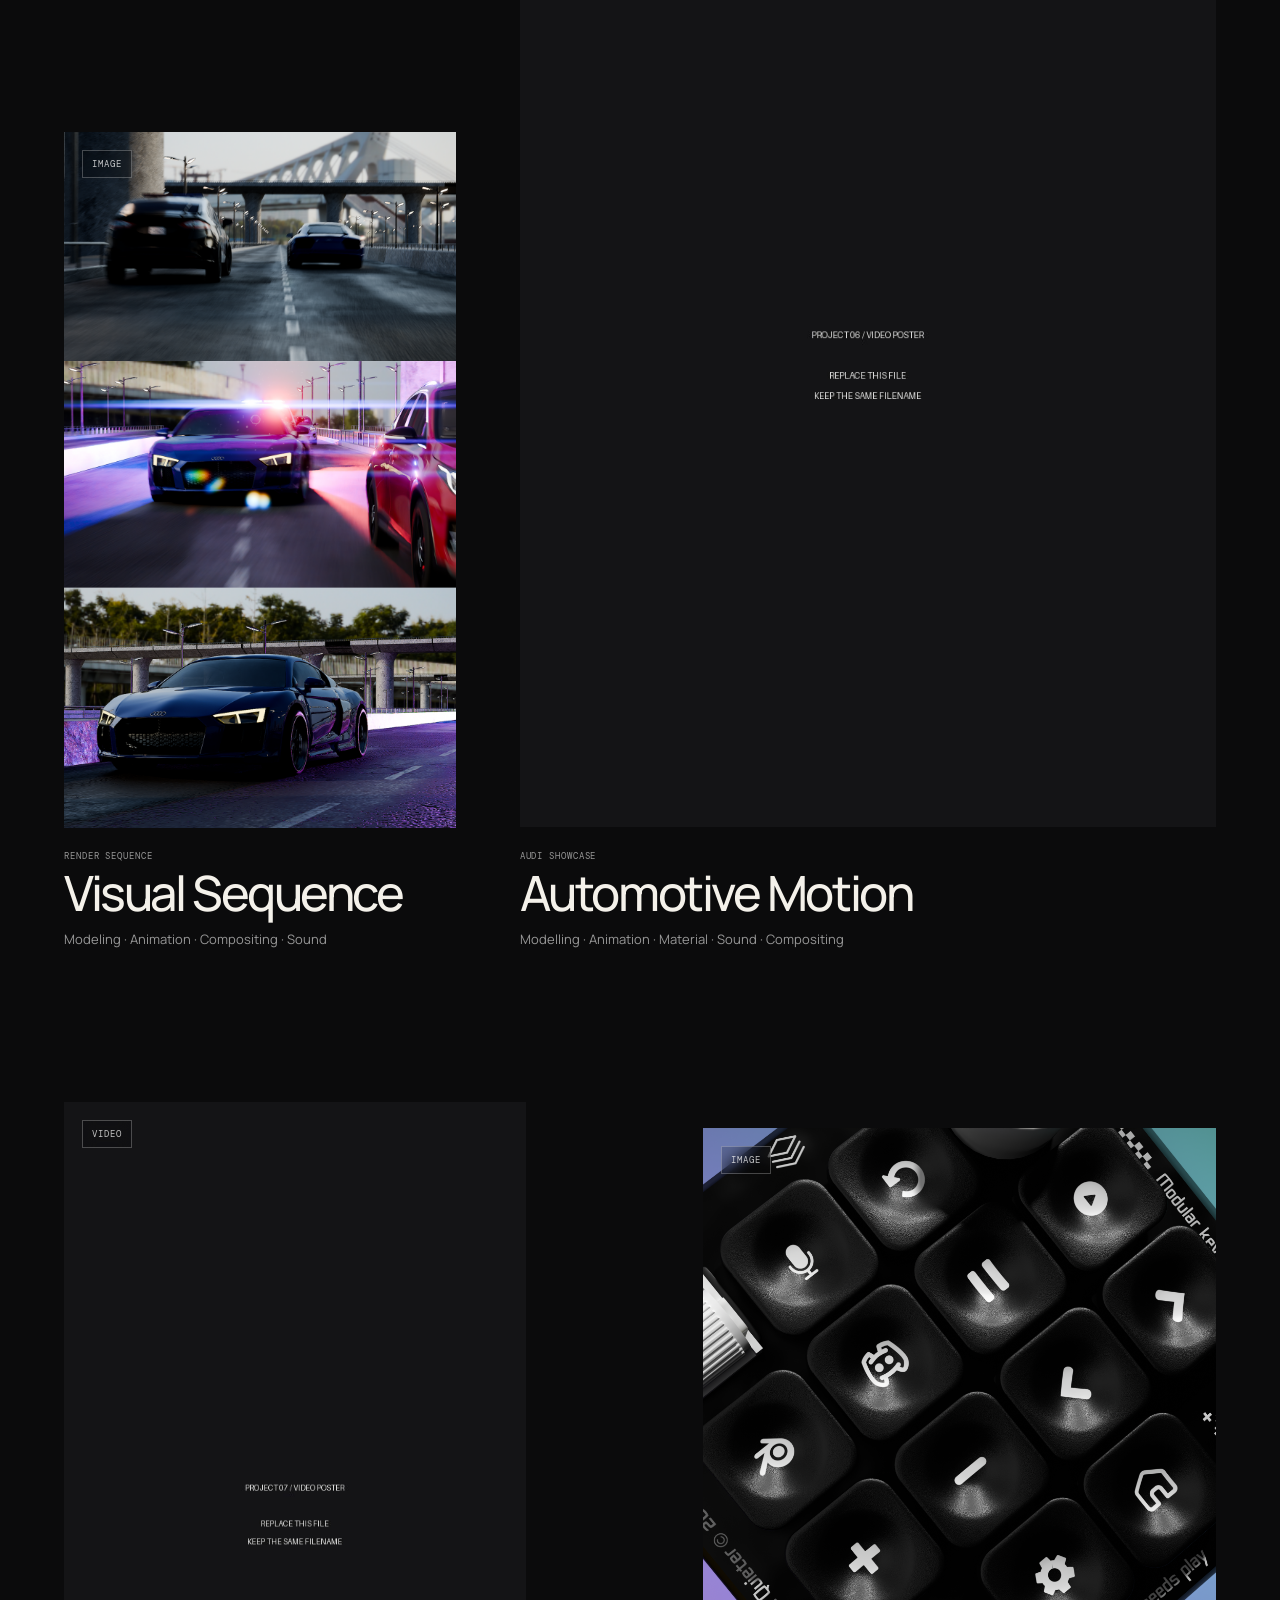
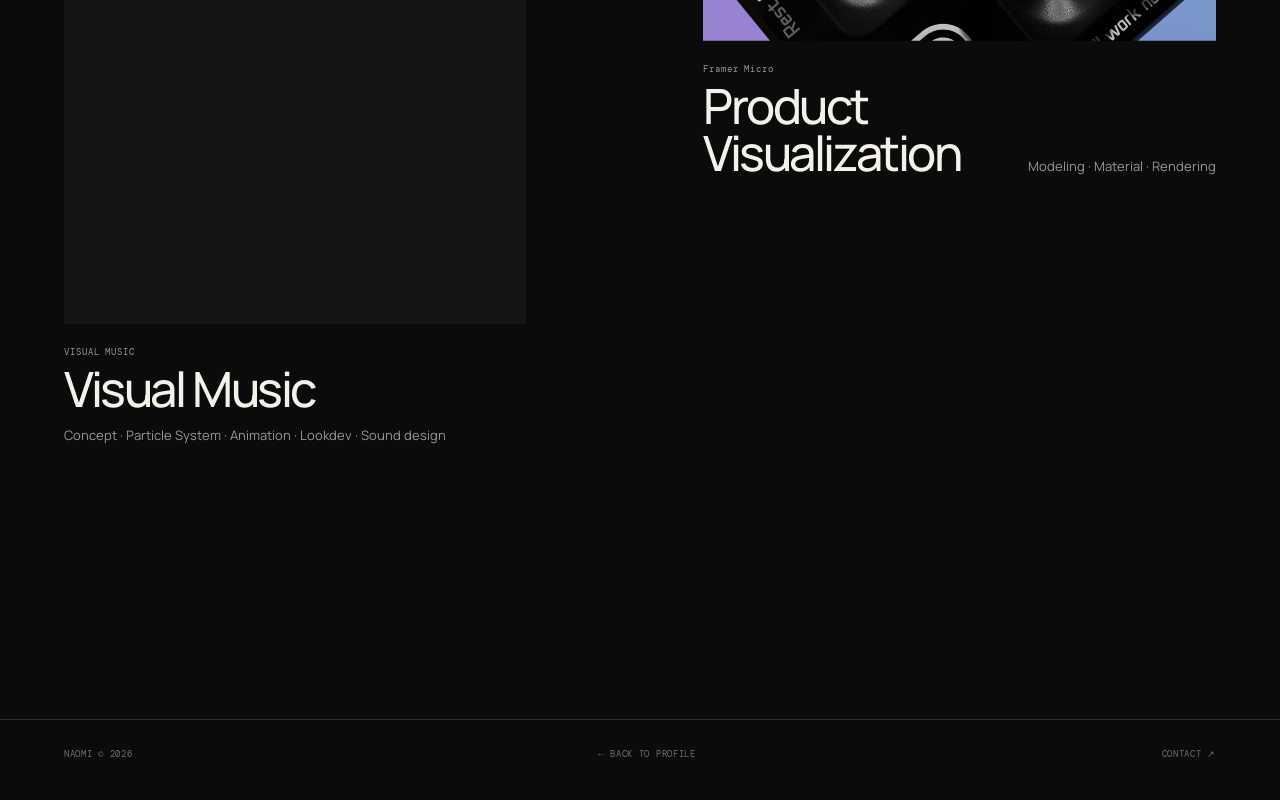
==== commit efb15a93: "social" ====
--- a/projects/index.html
+++ b/projects/index.html
@@ -48,12 +48,14 @@
          
         <div class="showcase-meta">
           <div class="showcase-title">
-            <span>001 / CHASE SEQUENCE</span>
+            <span> CHASE SEQUENCE</span>
             <h2>Automotive Motion</h2>
           </div>
           <p> Modeling · Animation · Compositing · Sound</p>
         </div>
       </article>
+ 
+
 
       <!-- 002 + 003 — SPLIT -CHOCKER ROSA -->
       <div class="showcase-pair showcase-pair--offset">
@@ -65,7 +67,7 @@
 
           <div class="showcase-meta showcase-meta--stack">
             <div class="showcase-title">
-              <span>002 / CHOKER </span>
+              <span> CHOKER </span>
               <h2>Product Visualization </h2>
             </div>
             <p>Modeling · Materials · Lighting · Rendering</p>
@@ -82,7 +84,7 @@
 
           <div class="showcase-meta showcase-meta--stack">
             <div class="showcase-title">
-              <span>003 / ENVIRONMENT</span>
+              <span> ENVIRONMENT</span>
               <h2>Environment Design</h2>
             </div>
             <p> Modeling · Materials · Lighting · Rendering · Post-production</p>
@@ -101,7 +103,7 @@
 
         <div class="showcase-meta">
           <div class="showcase-title">
-            <span>004 / POKEDEX</span>
+            <span>POKEDEX</span>
             <h2>Product Animation</h2>
           </div>
           <p>Modelling · Animation · Material · Sound </p>
@@ -118,7 +120,7 @@
 
           <div class="showcase-meta showcase-meta--stack">
             <div class="showcase-title">
-              <span>005 / RENDER SEQUENCE </span>
+              <span> RENDER SEQUENCE </span>
               <h2>Visual Sequence</h2>
             </div>
             <p> Modeling · Animation · Compositing · Sound</p>
@@ -136,7 +138,7 @@
 
           <div class="showcase-meta showcase-meta--stack">
             <div class="showcase-title">
-              <span>006 / AUDI SHOWCASE</span>
+              <span> AUDI SHOWCASE</span>
               <h2>Automotive Motion</h2>
             </div>
             <p>Modelling · Animation · Material · Sound · Compositing</p>
@@ -157,7 +159,7 @@
 
         <div class="showcase-meta">
           <div class="showcase-title">
-            <span>007 / VISUAL MUSIC</span>
+            <span>VISUAL MUSIC</span>
             <h2>Visual Music</h2>
           </div>
           <p>Concept · Particle System · Animation · Lookdev · Sound design</p>
@@ -173,7 +175,7 @@
 
         <div class="showcase-meta showcase-meta--final">
           <div class="showcase-title">
-            <span>008 / Framer Micro</span>
+            <span> Framer Micro</span>
             <h2>Product Visualization</h2>
           </div>
           <p>Modeling · Material · Rendering </p>
--- a/styles.css
+++ b/styles.css
@@ -189,17 +189,64 @@
 
 .hero-bottom {
   display: flex;
-  align-items: end;
+  align-items: center;
   justify-content: space-between;
-  gap: 40px;
+  gap: clamp(20px, 3vw, 42px);
 }
 
 .hero-description {
-  max-width: 510px;
+  max-width: 410px;
   margin: 0;
   font-size: clamp(16px, 1.3vw, 20px);
   line-height: 1.55;
   color: var(--soft);
+}
+
+.hero-project-link {
+  flex: 0 0 auto;
+  display: inline-flex;
+  align-items: center;
+  gap: 15px;
+  min-height: 44px;
+  padding: 0;
+  color: var(--soft);
+  font-family: "DM Mono", monospace;
+  font-size: 10px;
+  letter-spacing: .14em;
+  text-decoration: none;
+  text-transform: uppercase;
+  transition: color .25s ease;
+}
+
+.hero-project-arrow {
+  display: grid;
+  width: 36px;
+  height: 36px;
+  place-items: center;
+  border: 1px solid rgba(255, 255, 255, .24);
+  border-radius: 50%;
+  color: var(--text);
+  font-family: "Manrope", sans-serif;
+  font-size: 16px;
+  transition: color .25s ease, border-color .25s ease, background-color .25s ease, transform .25s ease;
+}
+
+.hero-project-link:hover,
+.hero-project-link:focus-visible {
+  color: var(--lime);
+}
+
+.hero-project-link:hover .hero-project-arrow,
+.hero-project-link:focus-visible .hero-project-arrow {
+  border-color: var(--lime);
+  background: var(--lime);
+  color: #090909;
+  transform: translate(2px, -2px);
+}
+
+.hero-project-link:focus-visible {
+  outline: 1px solid var(--lime);
+  outline-offset: 6px;
 }
 
 .circle-link {
@@ -679,29 +726,67 @@
 
 .contact-grid {
   display: grid;
-  grid-template-columns: .7fr 1.3fr;
-  gap: 100px;
+  grid-template-columns: minmax(230px, .75fr) minmax(0, 1.25fr);
+  align-items: start;
+  gap: clamp(48px, 8vw, 110px);
   border-top: 1px solid var(--line);
-  padding-top: 55px;
+  padding-top: 48px;
 }
 
 .contact-note > p {
-  max-width: 360px;
+  max-width: 340px;
+  margin: 0;
   color: var(--muted);
-  line-height: 1.65;
-}
-
-.socials {
-  margin-top: 70px;
+  line-height: 1.8;
+}
+
+.social-links {
   display: flex;
   flex-direction: column;
-  gap: 10px;
-  font-family: "DM Mono", monospace;
-  font-size: 11px;
-}
-
-.socials a:hover {
+  width: 100%;
+  margin-top: 34px;
+  border-top: 1px solid var(--line);
+}
+
+.social-link {
+  display: flex;
+  align-items: center;
+  justify-content: space-between;
+  width: 100%;
+  min-height: 56px;
+  padding: 14px 3px;
+  border-bottom: 1px solid var(--line);
+  color: var(--text);
+  font-family: "DM Mono", monospace;
+  font-size: 12px;
+  letter-spacing: .08em;
+  text-decoration: none;
+  text-transform: uppercase;
+  transition: color .25s ease, border-color .25s ease;
+}
+
+.social-link-arrow {
+  color: var(--muted);
+  font-family: "Manrope", sans-serif;
+  font-size: 18px;
+  transition: color .25s ease, transform .25s ease;
+}
+
+.social-link:hover,
+.social-link:focus-visible {
   color: var(--lime);
+  border-bottom-color: rgba(200, 255, 51, .45);
+}
+
+.social-link:hover .social-link-arrow,
+.social-link:focus-visible .social-link-arrow {
+  color: var(--lime);
+  transform: translate(3px, -3px);
+}
+
+.social-link:focus-visible {
+  outline: 2px solid var(--lime);
+  outline-offset: 2px;
 }
 
 .contact-form {
@@ -711,9 +796,9 @@
 
 .contact-form label {
   display: grid;
-  grid-template-columns: 150px 1fr;
+  grid-template-columns: 130px minmax(0, 1fr);
   align-items: start;
-  gap: 20px;
+  gap: 24px;
   border-bottom: 1px solid var(--line);
   padding: 22px 0;
 }
@@ -820,6 +905,12 @@
     gap: 25px;
   }
 
+  .hero-bottom {
+    align-items: flex-start;
+    flex-direction: column;
+    gap: 24px;
+  }
+
   .automotive-sticky {
     position: static;
   }
@@ -871,6 +962,10 @@
   .hero-bottom {
     align-items: flex-start;
     flex-direction: column;
+  }
+
+  .hero-project-link {
+    min-height: 50px;
   }
 
   .circle-link {
@@ -1008,9 +1103,9 @@
 .about-media {
   grid-column: 1;
   grid-row: 2;
-  align-self: center;
+  align-self: start;
   width: min(100%, 280px);
-  overflow: hidden;
+  margin-top: 60px;
   border-radius: 18px;
 }
 
@@ -1019,6 +1114,42 @@
   width: 100%;
   height: auto;
   object-fit: contain;
+}
+
+.cv-button {
+  display: flex;
+  align-items: center;
+  justify-content: center;
+  width: fit-content;
+  max-width: 100%;
+  min-height: 50px;
+  margin: 18px auto 0;
+  padding: 13px 22px;
+  border: 1px solid rgba(200, 255, 51, .65);
+  border-radius: 4px;
+  background: rgba(200, 255, 51, .1);
+  color: var(--lime);
+  font-family: "Manrope", sans-serif;
+  font-size: 13px;
+  font-weight: 600;
+  letter-spacing: .01em;
+  line-height: 1.4;
+  text-align: center;
+  cursor: pointer;
+  transition: background-color .25s ease, border-color .25s ease, color .25s ease, transform .25s ease;
+}
+
+.cv-button:hover,
+.cv-button:focus-visible {
+  border-color: var(--lime);
+  background: var(--lime);
+  color: var(--bg);
+  transform: translateY(-2px);
+}
+
+.cv-button:focus-visible {
+  outline: 2px solid var(--lime);
+  outline-offset: 4px;
 }
 
 #about .resume-content {
@@ -1231,6 +1362,13 @@
   #about .about-media {
     width: 100%;
     max-width: 420px;
+    margin-top: 0;
+  }
+
+  .cv-button {
+    width: 100%;
+    padding: 14px 16px;
+    font-size: 14px;
   }
 
   .software-card {
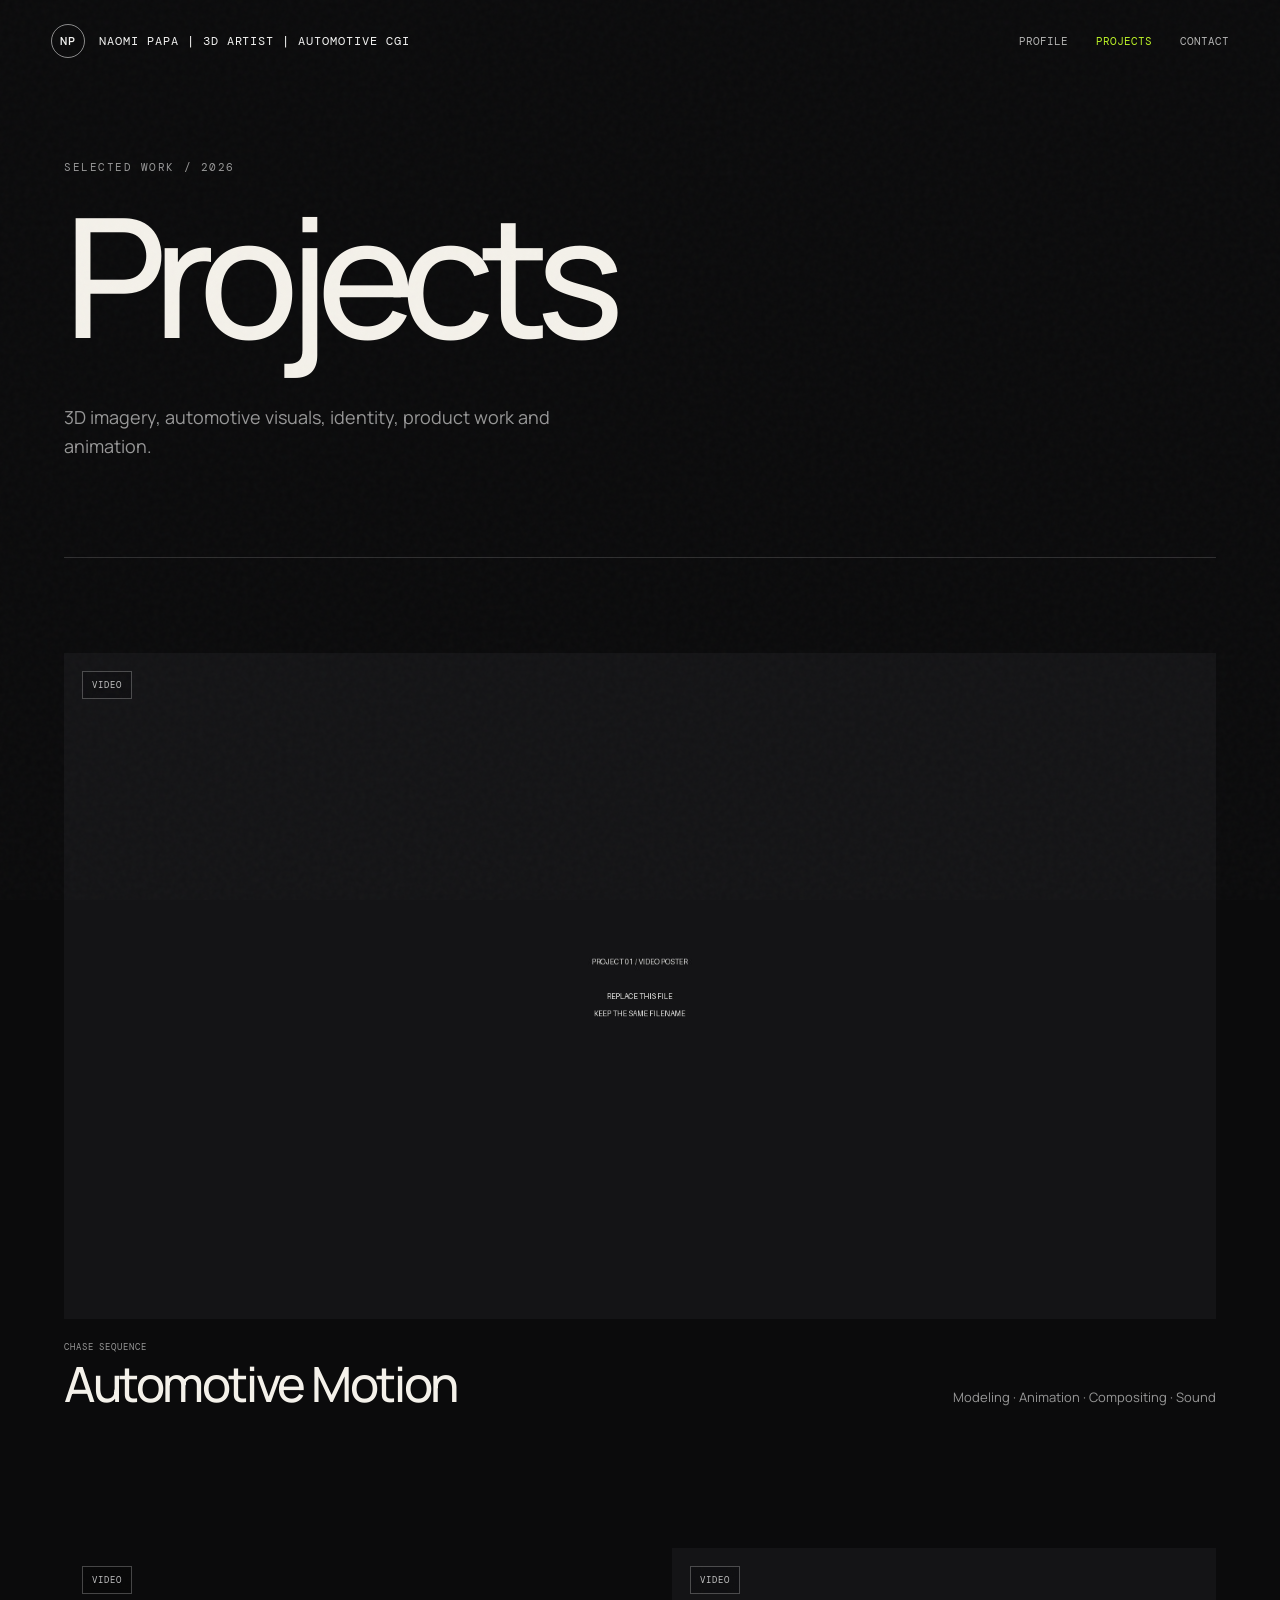
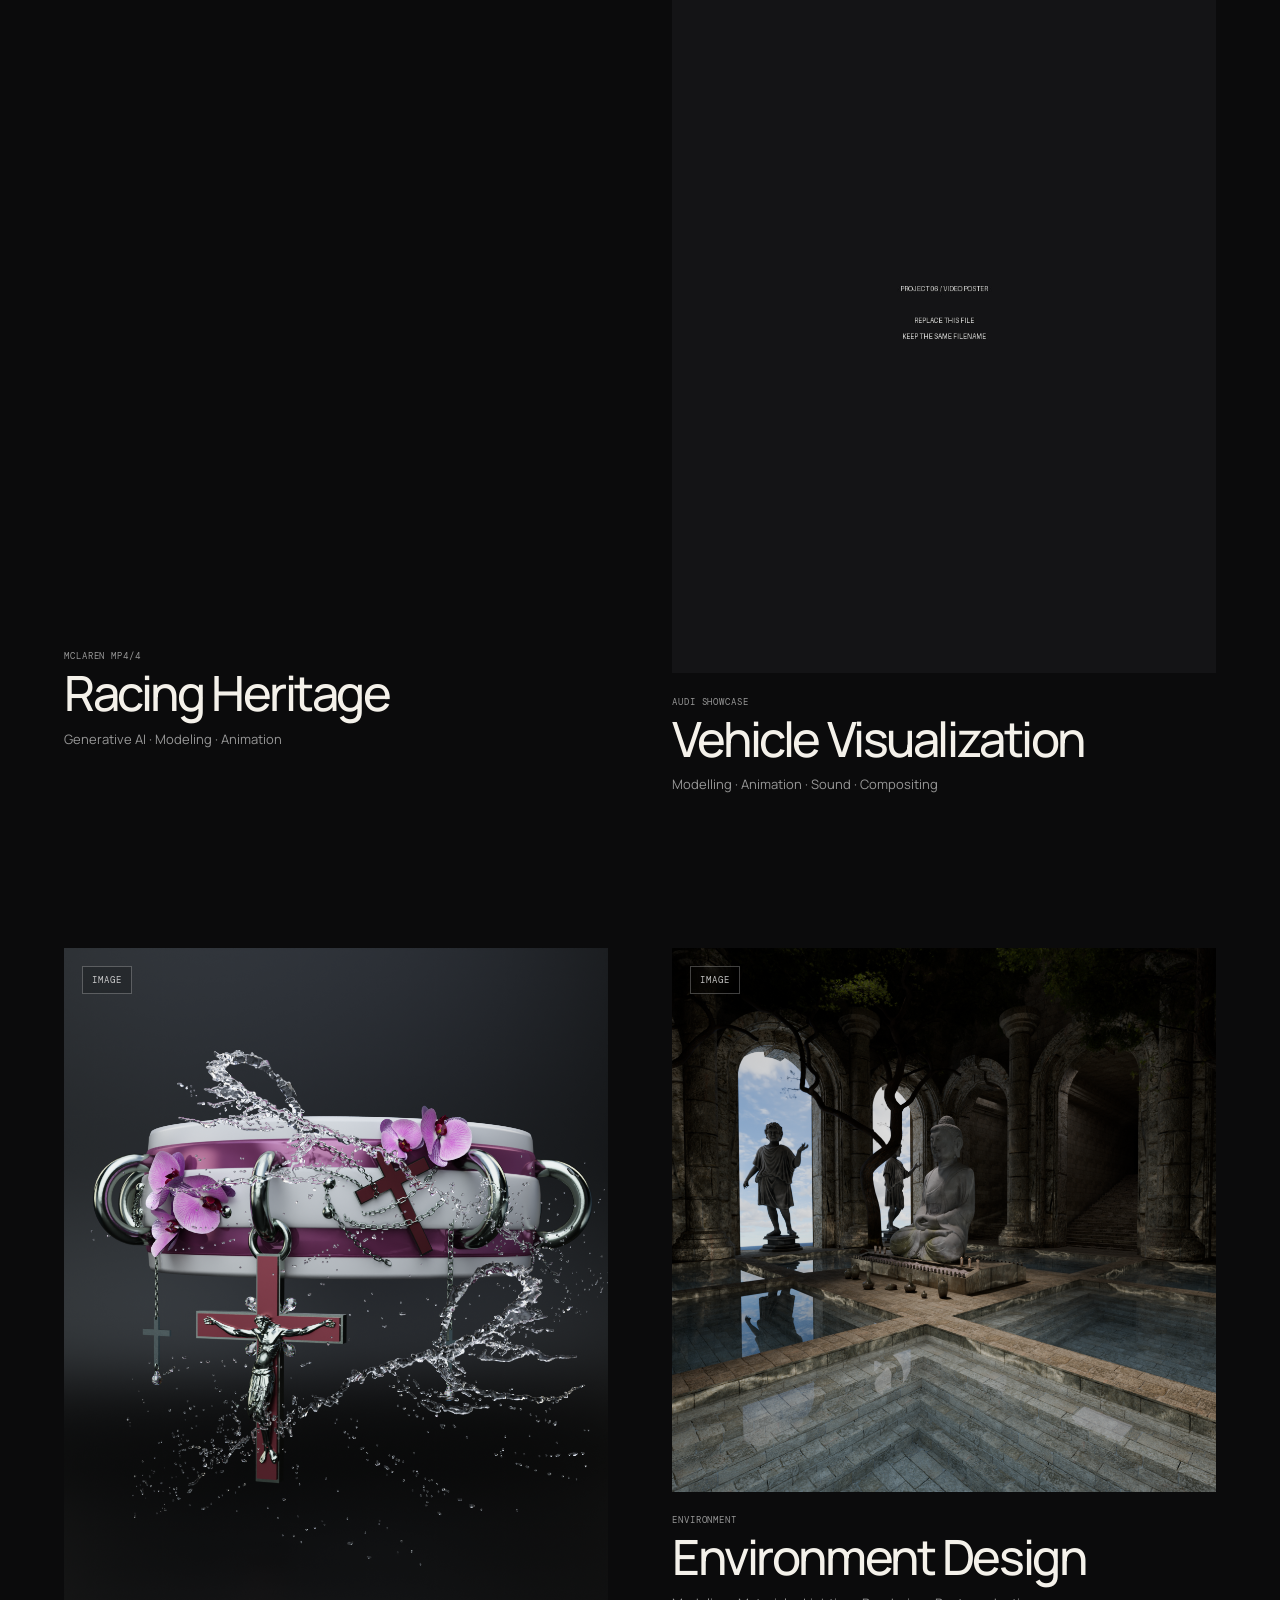
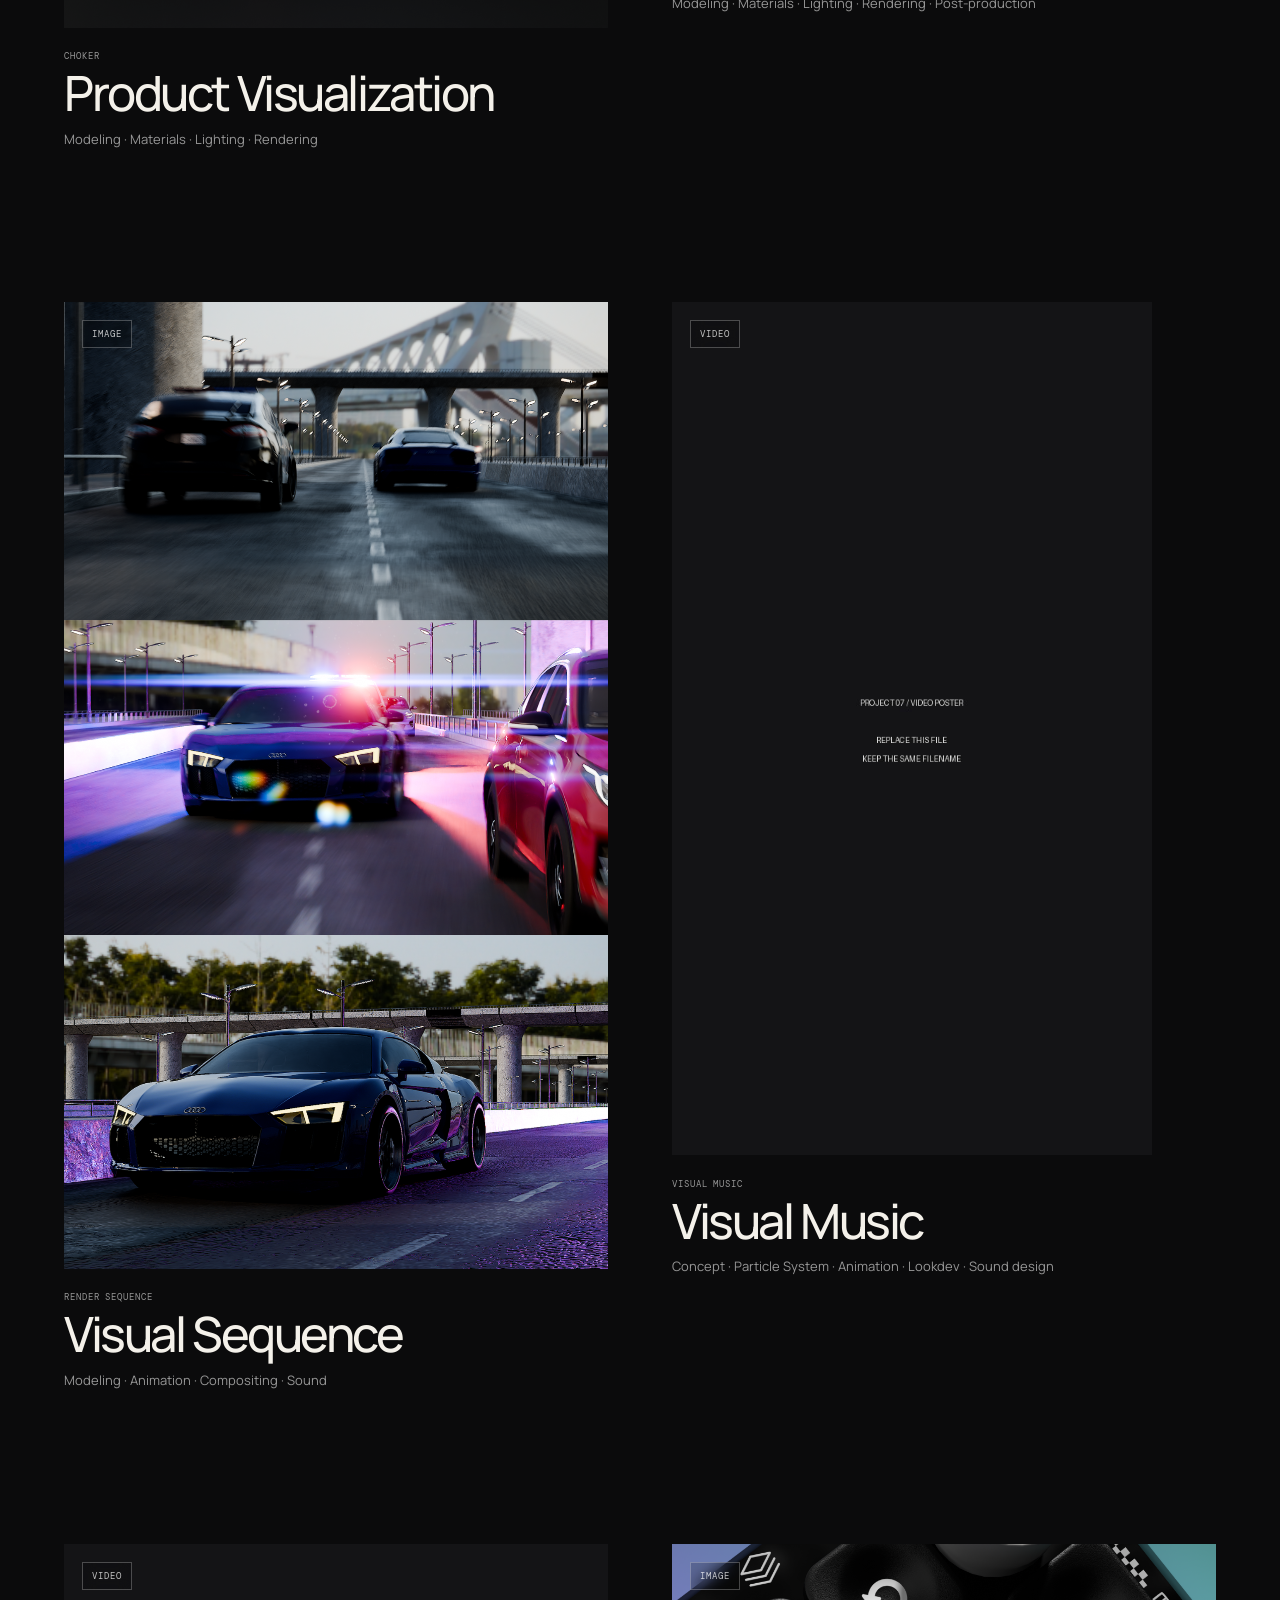
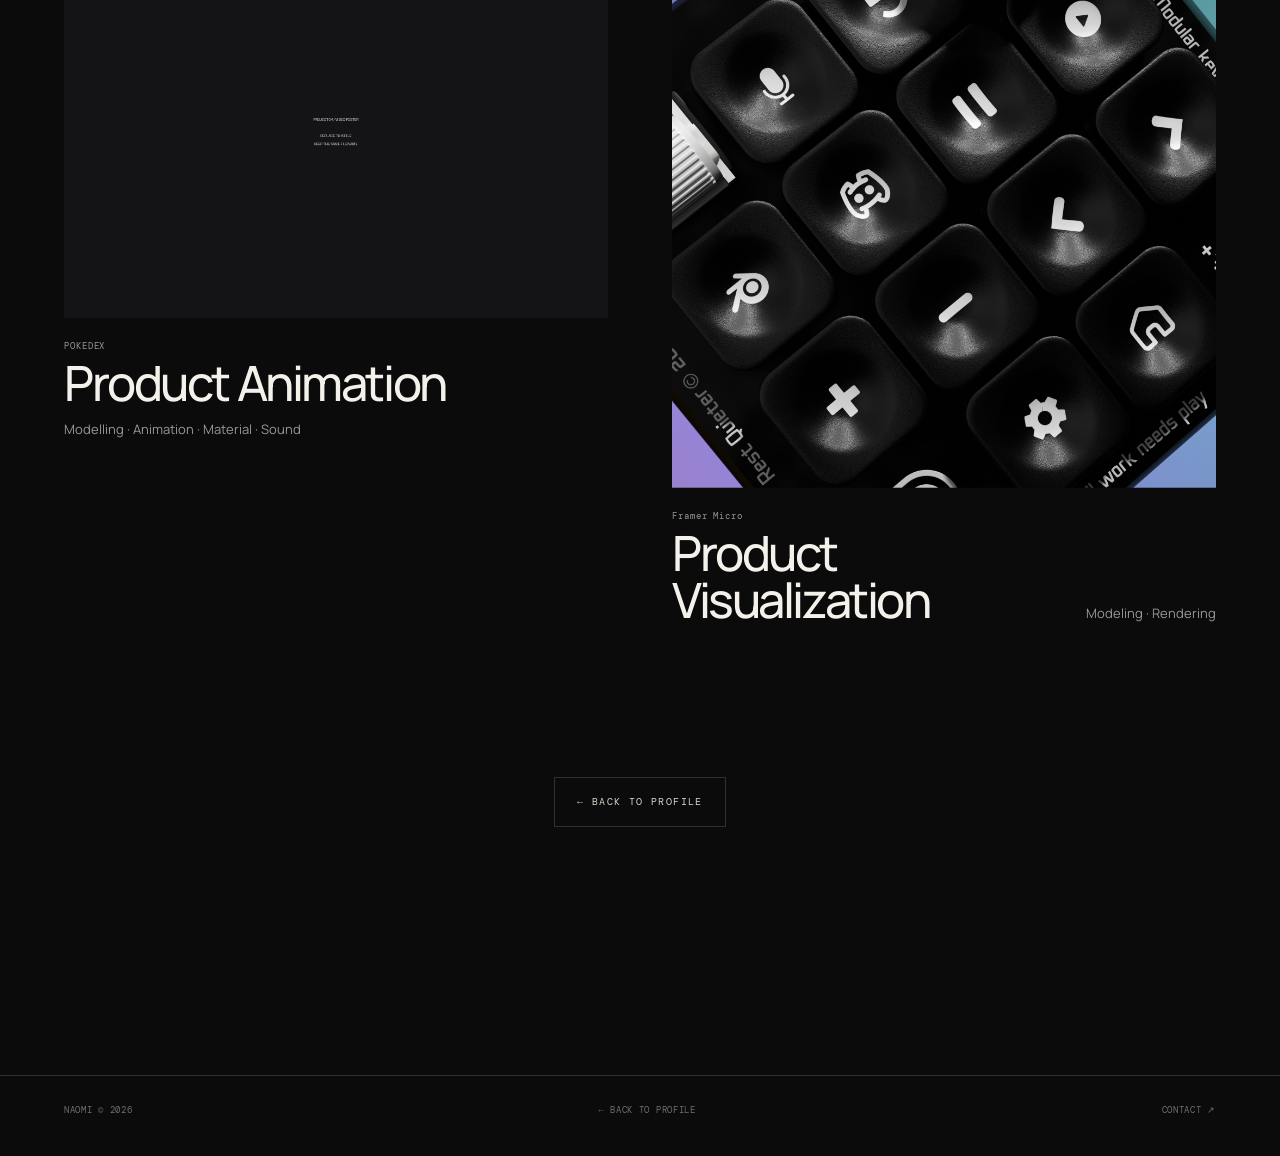
==== commit a1365e33: "aggiornamento layout griglia progetti - pulsanti back - mp44 render - responsive - cursore" ====
--- a/projects/index.html
+++ b/projects/index.html
@@ -55,63 +55,78 @@
         </div>
       </article>
  
-
-
-      <!-- 002 + 003 — SPLIT -CHOCKER ROSA -->
-      <div class="showcase-pair showcase-pair--offset">
+      <!-- 002 + 003 — McLAREN MP4/4 + AUDI SHOWCASE -->
+      <div class="showcase-pair showcase-pair--portrait">
         <article class="showcase-item showcase-item--portrait">
           <div class="showcase-media showcase-media--portrait">
+            <span class="media-type">VIDEO</span>
+            <video autoplay muted loop playsinline>
+              <source src="../assets/videos/mp44.mp4" type="video/mp4">
+            </video>
+          </div>
+
+          <div class="showcase-meta showcase-meta--stack">
+            <div class="showcase-title">
+              <span>MCLAREN MP4/4</span>
+              <h2>Racing Heritage</h2>
+            </div>
+            <p>Generative AI · Modeling · Animation</p>
+          </div>
+        </article>
+
+        <article class="showcase-item showcase-item--portrait">
+          <div class="showcase-media showcase-media--tall">
+            <span class="media-type">VIDEO</span>
+            <video autoplay muted loop playsinline poster="../assets/images/project-06-poster.jpg">
+              <source src="../assets/videos/project-06.mp4" type="video/mp4">
+            </video>
+          </div>
+
+          <div class="showcase-meta showcase-meta--stack">
+            <div class="showcase-title">
+              <span>AUDI SHOWCASE</span>
+              <h2>Vehicle Visualization</h2>
+            </div>
+            <p>Modelling · Animation · Sound · Compositing</p>
+          </div>
+        </article>
+      </div>
+
+      <!-- 004 + 005 — CHOKER + ENVIRONMENT DESIGN -->
+      <div class="showcase-pair showcase-pair--portrait">
+        <article class="showcase-item showcase-item--portrait">
+          <div class="showcase-media showcase-media--portrait">
             <span class="media-type">IMAGE</span>
             <img src="../assets/images/project-02.jpg" alt="Product CGI project">
           </div>
 
           <div class="showcase-meta showcase-meta--stack">
             <div class="showcase-title">
-              <span> CHOKER </span>
-              <h2>Product Visualization </h2>
+              <span>CHOKER</span>
+              <h2>Product Visualization</h2>
             </div>
             <p>Modeling · Materials · Lighting · Rendering</p>
           </div>
         </article>
 
-
-<!-- 003 — ENVIRONMENT DESIGN -->
-        <article class="showcase-item showcase-item--landscape showcase-item--lower">
-          <div class="showcase-media showcase-media--landscape">
+        <article class="showcase-item showcase-item--landscape">
+          <div class="showcase-media showcase-media--environment">
             <span class="media-type">IMAGE</span>
             <img src="../assets/images/project-03.jpg" alt="Automotive still project">
           </div>
 
           <div class="showcase-meta showcase-meta--stack">
             <div class="showcase-title">
-              <span> ENVIRONMENT</span>
+              <span>ENVIRONMENT</span>
               <h2>Environment Design</h2>
             </div>
-            <p> Modeling · Materials · Lighting · Rendering · Post-production</p>
-          </div>
-        </article>
-      </div>
-
-      <!-- POKEDEX -->
-      <article class="showcase-item showcase-item--cinematic">
-        <div class="showcase-media showcase-media--cinematic">
-          <span class="media-type">VIDEO</span>
-          <video autoplay muted loop playsinline poster="../assets/images/project-04-poster.jpg">
-            <source src="../assets/videos/project-04.mp4" type="video/mp4">
-          </video>
-        </div>
-
-        <div class="showcase-meta">
-          <div class="showcase-title">
-            <span>POKEDEX</span>
-            <h2>Product Animation</h2>
-          </div>
-          <p>Modelling · Animation · Material · Sound </p>
-        </div>
-      </article>
-
-      <!-- 005 + 006 — RENDER IMAGE AUDI -->
-      <div class="showcase-pair showcase-pair--reverse">
+            <p>Modeling · Materials · Lighting · Rendering · Post-production</p>
+          </div>
+        </article>
+      </div>
+
+      <!-- 007 + 008 — RENDER SEQUENCE + VISUAL MUSIC -->
+      <div class="showcase-pair showcase-pair--portrait">
         <article class="showcase-item showcase-item--small">
           <div class="showcase-media showcase-media--square">
             <span class="media-type">IMAGE</span>
@@ -120,71 +135,69 @@
 
           <div class="showcase-meta showcase-meta--stack">
             <div class="showcase-title">
-              <span> RENDER SEQUENCE </span>
+              <span>RENDER SEQUENCE</span>
               <h2>Visual Sequence</h2>
             </div>
-            <p> Modeling · Animation · Compositing · Sound</p>
-          </div>
-        </article>
-
-<!-- 006 — AUDI SHOWCASE -->
-        <article class="showcase-item showcase-item--tall">
-          <div class="showcase-media showcase-media--tall">
-            <span class="media-type">VIDEO</span>
-            <video autoplay muted loop playsinline poster="../assets/images/project-06-poster.jpg">
-              <source src="../assets/videos/project-06.mp4" type="video/mp4">
-            </video>
-          </div>
-
-          <div class="showcase-meta showcase-meta--stack">
-            <div class="showcase-title">
-              <span> AUDI SHOWCASE</span>
-              <h2>Automotive Motion</h2>
-            </div>
-            <p>Modelling · Animation · Material · Sound · Compositing</p>
-          </div>
-        </article>
-      </div>
-
-      <div class="showcase-pair showcase-pair--visuals">
-
-      <!-- 007 — VISUAL MUSIC KANYE -->
-      <article class="showcase-item showcase-item--full">
-        <div class="showcase-media showcase-media--full">
-          <span class="media-type">VIDEO</span>
-          <video autoplay muted loop playsinline poster="../assets/images/project-07-poster.jpg">
-            <source src="../assets/videos/project-07.mp4" type="video/mp4">
-          </video>
-        </div>
-
-        <div class="showcase-meta">
-          <div class="showcase-title">
-            <span>VISUAL MUSIC</span>
-            <h2>Visual Music</h2>
-          </div>
-          <p>Concept · Particle System · Animation · Lookdev · Sound design</p>
-        </div>
-      </article>
-
-      <!-- 008 — Framer Micro -->
-      <article class="showcase-item showcase-item--final">
-        <div class="showcase-media showcase-media--final">
-          <span class="media-type">IMAGE</span>
-          <img src="../assets/images/project-08.jpg" alt="Framer Micro project">
-        </div>
-
-        <div class="showcase-meta showcase-meta--final">
-          <div class="showcase-title">
-            <span> Framer Micro</span>
-            <h2>Product Visualization</h2>
-          </div>
-          <p>Modeling · Material · Rendering </p>
-        </div>
-      </article>
-
+            <p>Modeling · Animation · Compositing · Sound</p>
+          </div>
+        </article>
+
+        <article class="showcase-item showcase-item--full">
+          <div class="showcase-media showcase-media--full">
+            <span class="media-type">VIDEO</span>
+            <video autoplay muted loop playsinline poster="../assets/images/project-07-poster.jpg">
+              <source src="../assets/videos/project-07.mp4" type="video/mp4">
+            </video>
+          </div>
+
+          <div class="showcase-meta">
+            <div class="showcase-title">
+              <span>VISUAL MUSIC</span>
+              <h2>Visual Music</h2>
+            </div>
+            <p>Concept · Particle System · Animation · Lookdev · Sound design</p>
+          </div>
+        </article>
+      </div>
+
+      <!-- 009 + 010 — POKEDEX + FRAMER MICRO -->
+      <div class="showcase-pair showcase-pair--pokedex-framer">
+        <article class="showcase-item showcase-item--cinematic">
+          <div class="showcase-media showcase-media--pokedex">
+            <span class="media-type">VIDEO</span>
+            <video autoplay muted loop playsinline poster="../assets/images/project-04-poster.jpg">
+              <source src="../assets/videos/project-04.mp4" type="video/mp4">
+            </video>
+          </div>
+
+          <div class="showcase-meta showcase-meta--stack">
+            <div class="showcase-title">
+              <span>POKEDEX</span>
+              <h2>Product Animation</h2>
+            </div>
+            <p>Modelling · Animation · Material · Sound</p>
+          </div>
+        </article>
+
+        <article class="showcase-item showcase-item--final">
+          <div class="showcase-media showcase-media--final">
+            <span class="media-type">IMAGE</span>
+            <img src="../assets/images/project-08.jpg" alt="Framer Micro project">
+          </div>
+
+          <div class="showcase-meta showcase-meta--final">
+            <div class="showcase-title">
+              <span>Framer Micro</span>
+              <h2>Product Visualization</h2>
+            </div>
+            <p>Modeling  · Rendering</p>
+          </div>
+        </article>
       </div>
 
     </section>
+
+    <a class="cv-button projects-back-button" href="../index.html">← BACK TO PROFILE</a>
   </main>
 
   <footer>
--- a/styles.css
+++ b/styles.css
@@ -1593,9 +1593,29 @@
   min-height: 0;
 }
 
+.showcase-media--environment {
+  aspect-ratio: 1;
+  min-height: 0;
+  background: var(--panel);
+}
+
+.showcase-media--environment > img {
+  object-fit: contain;
+}
+
 .showcase-media--cinematic {
   aspect-ratio: 2.15 / 1;
   min-height: 0;
+}
+
+.showcase-media--pokedex {
+  aspect-ratio: 16 / 11;
+  min-height: 0;
+  background: var(--panel);
+}
+
+.showcase-media--pokedex > video {
+  object-fit: contain;
 }
 
 .showcase-media--square {
@@ -1719,6 +1739,14 @@
   width: 86%;
 }
 
+.showcase-pair--portrait {
+  grid-template-columns: minmax(0, 1fr) minmax(0, 1fr);
+}
+
+.showcase-pair--portrait .showcase-item {
+  width: 100%;
+}
+
 .showcase-item--lower {
   margin-top: clamp(100px, 11vw, 180px);
 }
@@ -1757,6 +1785,29 @@
 
 .projects-page {
   overflow: hidden;
+}
+
+.projects-back-button {
+  margin: 12px auto clamp(80px, 10vw, 140px);
+  border-color: var(--line);
+  border-radius: 0;
+  background: transparent;
+  color: var(--soft);
+  font-family: "DM Mono", monospace;
+  font-size: 10px;
+  font-weight: 400;
+  letter-spacing: .14em;
+  box-shadow: 0 0 0 rgba(200, 255, 51, 0);
+  transition: color .25s ease, border-color .25s ease, box-shadow .25s ease, transform .25s ease;
+}
+
+.projects-back-button:hover,
+.projects-back-button:focus-visible {
+  border-color: var(--lime);
+  background: transparent;
+  color: var(--lime);
+  box-shadow: 0 0 18px rgba(200, 255, 51, .2);
+  transform: translateY(-2px);
 }
 
 /* Small hover motion for real media / placeholders */
@@ -1840,12 +1891,20 @@
     aspect-ratio: 1080 / 1920;
   }
 
+  .showcase-item--hero .showcase-media {
+    aspect-ratio: 16 / 11;
+  }
+
   .showcase-media--cinematic,
   .showcase-media--landscape,
   .showcase-media--final {
     aspect-ratio: 4 / 5;
   }
 
+  .showcase-media--pokedex {
+    aspect-ratio: 16 / 11;
+  }
+
   .showcase-media--square {
     aspect-ratio: auto;
   }
@@ -1855,10 +1914,34 @@
   }
 
   .showcase-media--full {
-    aspect-ratio: auto;
+    max-width: 100%;
+    aspect-ratio: 1080 / 1920;
   }
 
   .showcase-title h2 {
     font-size: 34px;
   }
 }
+
+.showcase-pair--pokedex-framer {
+  grid-template-columns: minmax(0, 1fr) minmax(0, 1fr);
+}
+
+.showcase-pair--pokedex-framer .showcase-item--cinematic,
+.showcase-pair--pokedex-framer .showcase-item--final {
+  width: 100%;
+  margin-left: 0;
+  padding-top: 0;
+}
+
+.showcase-pair--pokedex-framer .showcase-media--final,
+.showcase-pair--pokedex-framer .showcase-meta--final {
+  width: 100%;
+  margin-left: 0;
+}
+
+@media (max-width: 980px) {
+  .showcase-pair--pokedex-framer {
+    grid-template-columns: 1fr;
+  }
+}
